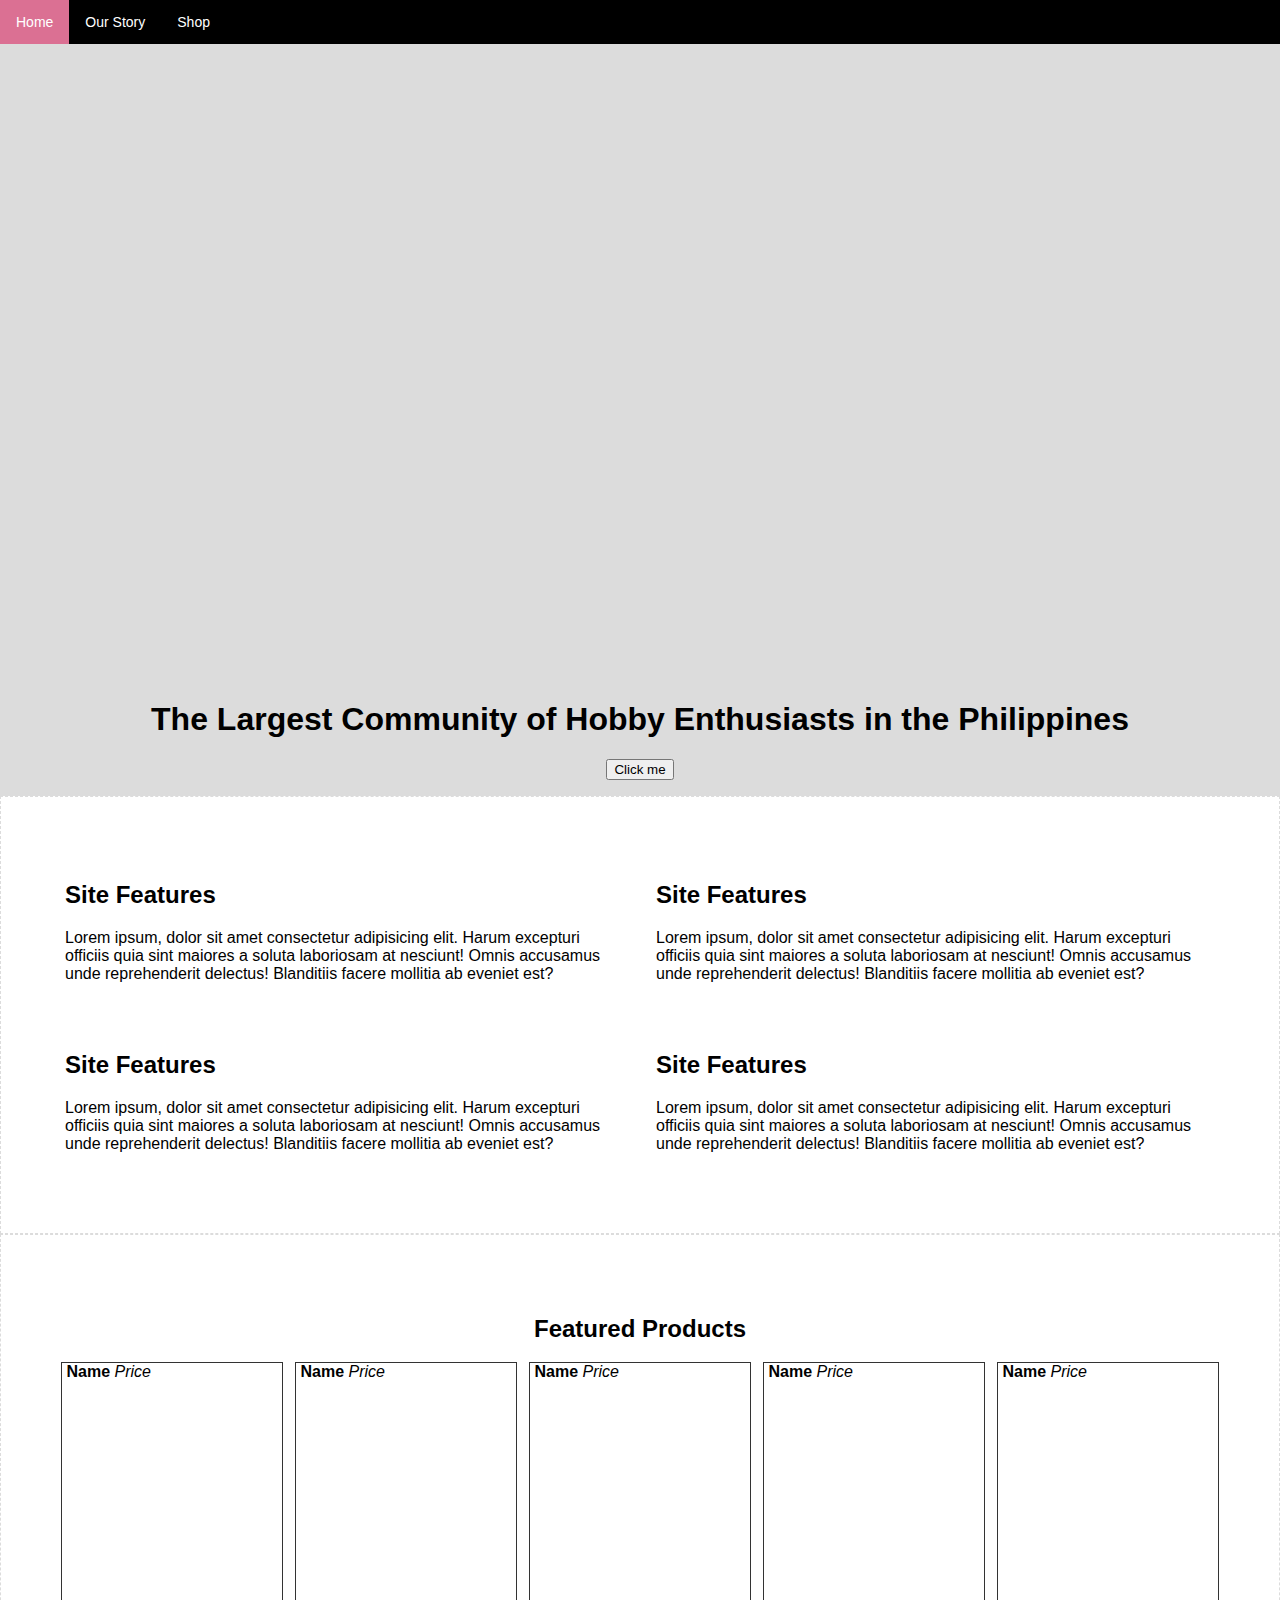
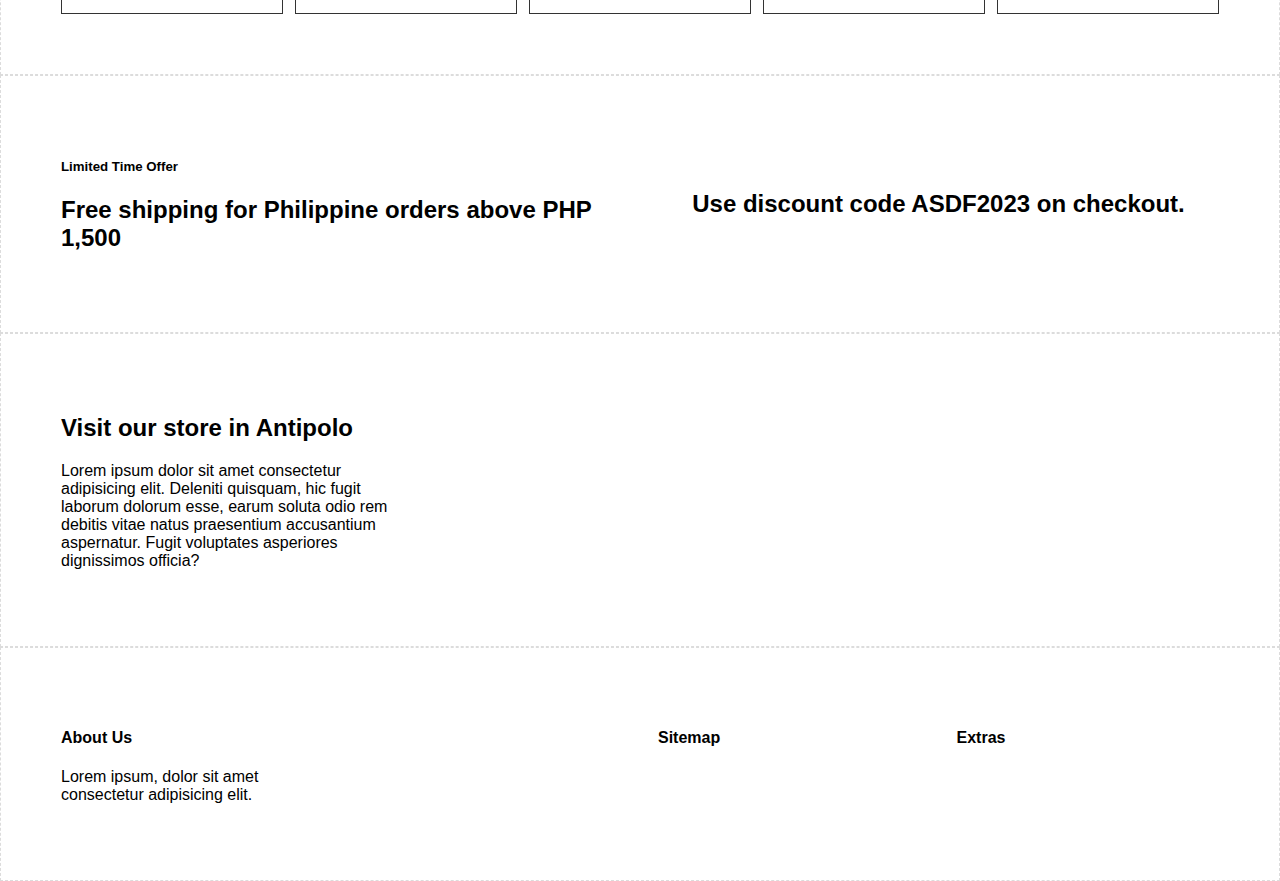
==== src/index.html @ 2ebb03a2 "First push! 🙌" ====
<!DOCTYPE html>
<html lang="en">
<head>
    <meta charset="UTF-8">
    <meta http-equiv="X-UA-Compatible" content="IE=edge">
    <meta name="viewport" content="width=device-width, initial-scale=1.0">
    <link rel="stylesheet" href="style.css">
    <title>Hobby Helper</title>
</head>
<body>
    
<!-- Navigation -->
<div class="topnav">
    <a href="#home" class="active">Home</a>
    <a href="#about">Our Story</a>
    <a href="shop">Shop</a>
</div>

<!-- Hero -->
<section id="hero">

    <div class="hero">
        <h1>The Largest Community of Hobby Enthusiasts in the Philippines</h1>
        <a href="#"><button>Click me</button></a>
    </div>

</section>

<!-- Site Features -->
<section id="features">

    <div>
        <h2>Site Features</h1>
        <p>Lorem ipsum, dolor sit amet consectetur adipisicing elit. Harum excepturi officiis quia sint maiores a soluta laboriosam at nesciunt! Omnis accusamus unde reprehenderit delectus! Blanditiis facere mollitia ab eveniet est?</p>
    </div>
    <div>
        <h2>Site Features</h1>
        <p>Lorem ipsum, dolor sit amet consectetur adipisicing elit. Harum excepturi officiis quia sint maiores a soluta laboriosam at nesciunt! Omnis accusamus unde reprehenderit delectus! Blanditiis facere mollitia ab eveniet est?</p>
    </div>
    <div>
        <h2>Site Features</h1>
        <p>Lorem ipsum, dolor sit amet consectetur adipisicing elit. Harum excepturi officiis quia sint maiores a soluta laboriosam at nesciunt! Omnis accusamus unde reprehenderit delectus! Blanditiis facere mollitia ab eveniet est?</p>
    </div>
    <div>
        <h2>Site Features</h1>
        <p>Lorem ipsum, dolor sit amet consectetur adipisicing elit. Harum excepturi officiis quia sint maiores a soluta laboriosam at nesciunt! Omnis accusamus unde reprehenderit delectus! Blanditiis facere mollitia ab eveniet est?</p>
    </div>
</section>

<!-- Featured Products -->
<section id="featured">
    
    <h2 style="text-align: center;">Featured Products</h2>
    <div class="featured-products">

        <div class="product">
            <img class="product" src="">
            <b>Name</b>
            <i>Price</i>
        </div>

        <div class="product">
            <img class="product" src="">
            <b>Name</b>
            <i>Price</i>
        </div>

        <div class="product">
            <img class="product" src="">
            <b>Name</b>
            <i>Price</i>
        </div>

        <div class="product">
            <img class="product" src="">
            <b>Name</b>
            <i>Price</i>
        </div>

        <div class="product">
            <img class="product" src="">
            <b>Name</b>
            <i>Price</i>
        </div>

    </div>

</section>

<!-- Limited Time Offer -->
<section id="ltd-offer">
    <div>
        <h5>Limited Time Offer</h5>
        <h2>Free shipping for Philippine orders above PHP 1,500</h2>
    </div>
    <div>
        <h2>Use discount code ASDF2023 on checkout.</h2>
    </div>


</section>

<!-- STORE -->
<section id="store">
    <div>
        <h2>Visit our store in Antipolo</h2>
        <p>Lorem ipsum dolor sit amet consectetur adipisicing elit. Deleniti quisquam, hic fugit laborum dolorum esse, earum soluta odio rem debitis vitae natus praesentium accusantium aspernatur. Fugit voluptates asperiores dignissimos officia?</p>
    </div>
    <img src="../img/store-photo.jpg" alt="" width="auto">
    
</section>

<!-- FOOTER -->
<section id="footer">
    <div class="footer">
    <div class="footer-col">
        <h4>About Us</h4>
        <p>Lorem ipsum, dolor sit amet consectetur adipisicing elit.</p>
    </div>
    <div></div>
    <div class="footer-col">
        <h4>Sitemap</h4>
    </div>
    <div class="footer-col">
        <h4>Extras</h4>
    </div>
    </div>
</section>

</body>
</html>
---- src/style.css ----
/* FONTS */

/* ROOT COLORS */
:root {

}

/* ROOT DEFAULTS */
html {
    scroll-behavior: smooth;
}

body {
    font-family: sans-serif;
    padding: 0;
    margin: 0;
}

/* NAVIGATION */
.topnav {
    background-color: black;
    overflow: hidden;
    margin: 0px;
    padding: 0px;
}

.topnav a {
    float: left;
    color: white;
    text-align: center;
    padding: 14px 16px;
    text-decoration: none;
    font-size: 14px;
}

.topnav a:hover {
    background-color: #333;
    color: black;
}

.topnav a.active {
    background-color: palevioletred;
    color: white;
}

/* HOME > HERO SECTION */
section#hero {
    height: 80vh;
    width: 100%;
    margin: 0;
    padding: 16px 0px;
    text-align: center;
    background-color: gainsboro;
    display: grid;
    align-items: flex-end;
}

section#features,
section#featured,
section#ltd-offer,
section#store,
section#footer {
    margin: 0;
    padding: 60px;
    border: 1px dashed gainsboro;
}

/* HOME > FEATURES SECTION */
/* NEEDS MEDIA BREAKPOINTS */
section#features {
    display: grid;
    grid-template-columns: 1fr 1fr;
    grid-auto-flow: row;
    place-items: center stretch;
    justify-content: space-between;
    gap: 24px 24px;
}

section#features > div {
    margin: 4px 4px;
}

/* HOME > FEATURED PRODUCTS */
.featured-products {
    display: grid;
    grid-template-columns: 1fr 1fr 1fr 1fr 1fr;
    grid-auto-columns: max-content;
    grid-auto-rows: 1fr;
    gap: 12px 12px;
    grid-auto-flow: row;
    justify-content: space-evenly;
    align-content: space-evenly;
  }

.featured-products > div.product {
    min-width: 60px;
    height: 250px;
    border: 1px solid #333;
}

/* HOME > LIMITED TIME OFFER */
#ltd-offer {
    display: grid;
    grid-template-columns: 1fr 1fr;
    gap: 36px 36px;
    grid-auto-columns: max-content;
    grid-auto-rows: max-content;
    justify-items: center;
    align-items: center;
}

/* HOME > STORE */
#store {
    display: grid;
    grid-template-columns: 1fr 2.5fr;
    align-items: center;
}

#store > img {
    width: 100%;
    padding: 0;
    margin: 0;
}

/* GLOBAL > FOOTER */
div.footer {
    display: grid;
    grid-template-columns: 1fr 1fr 1fr 1fr;
    gap: 36px 36px;
    justify-content: flex-start;
    align-content: flex-start;
}
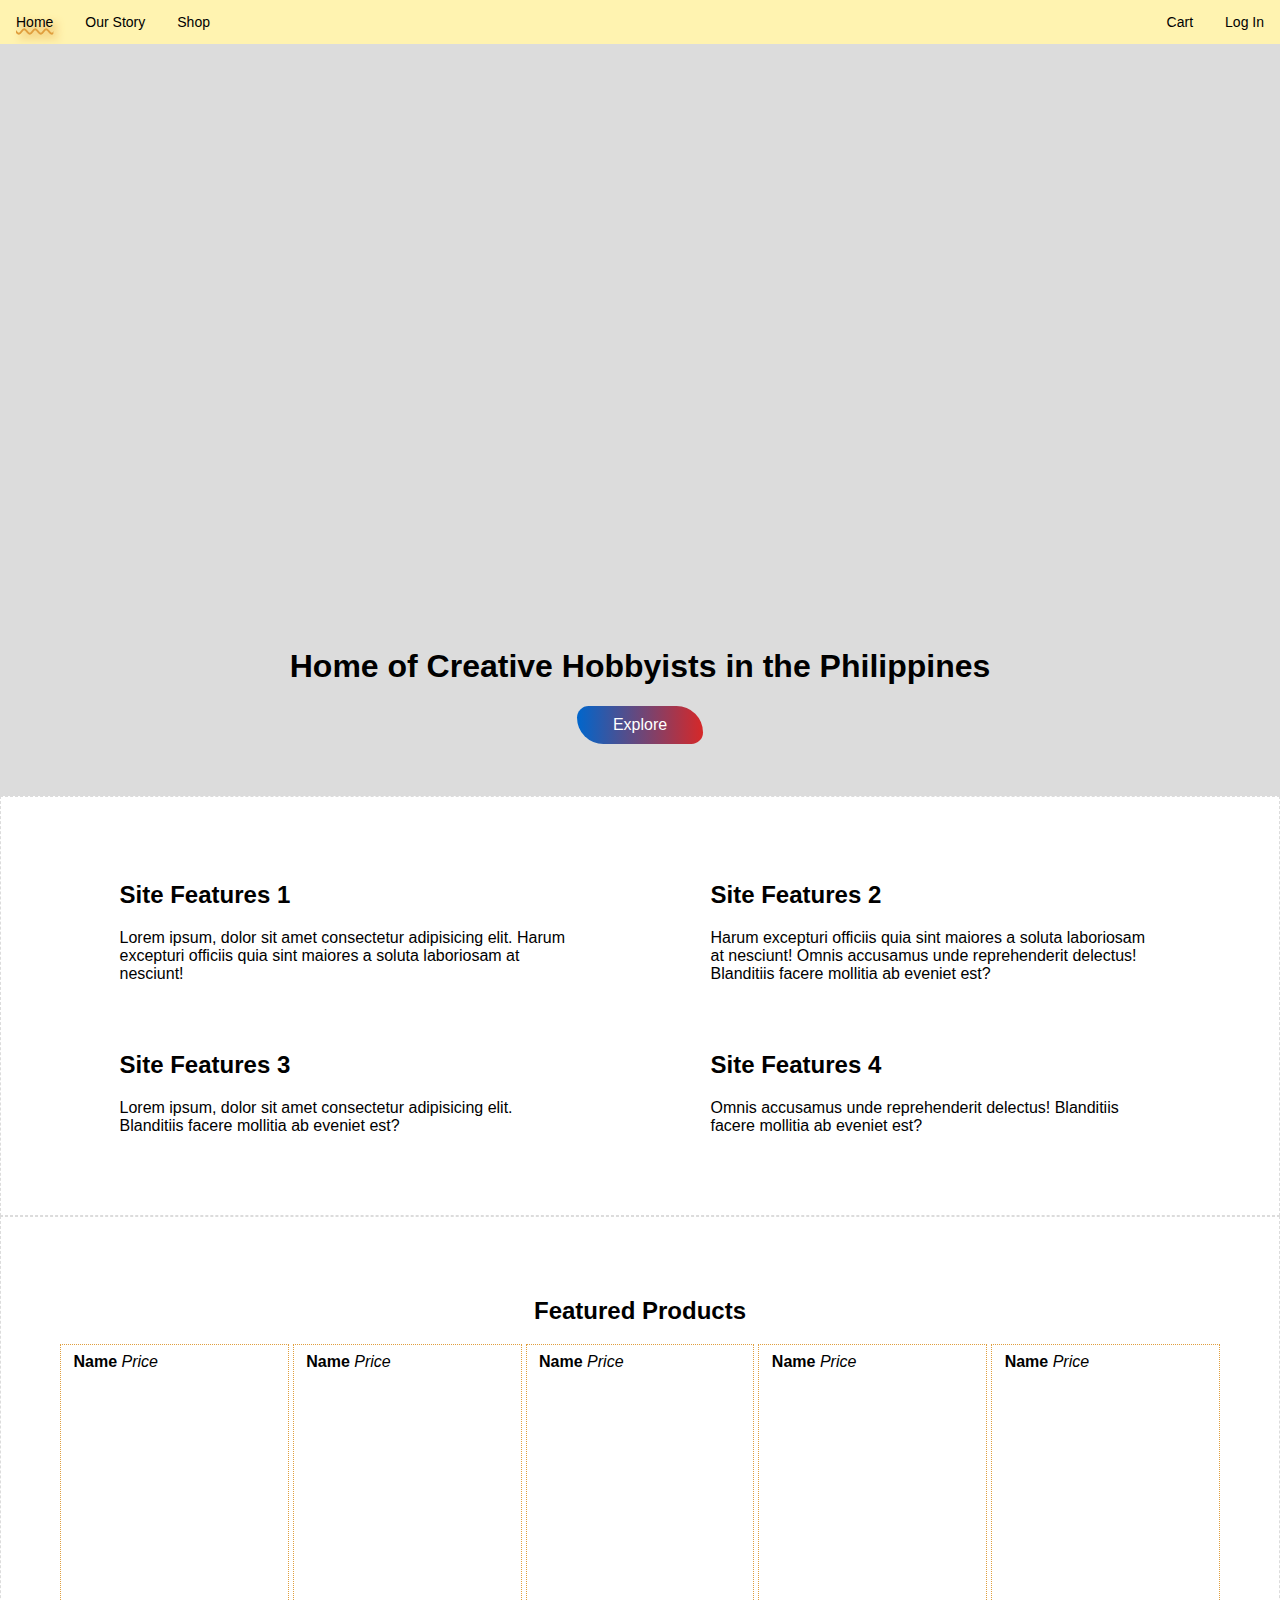
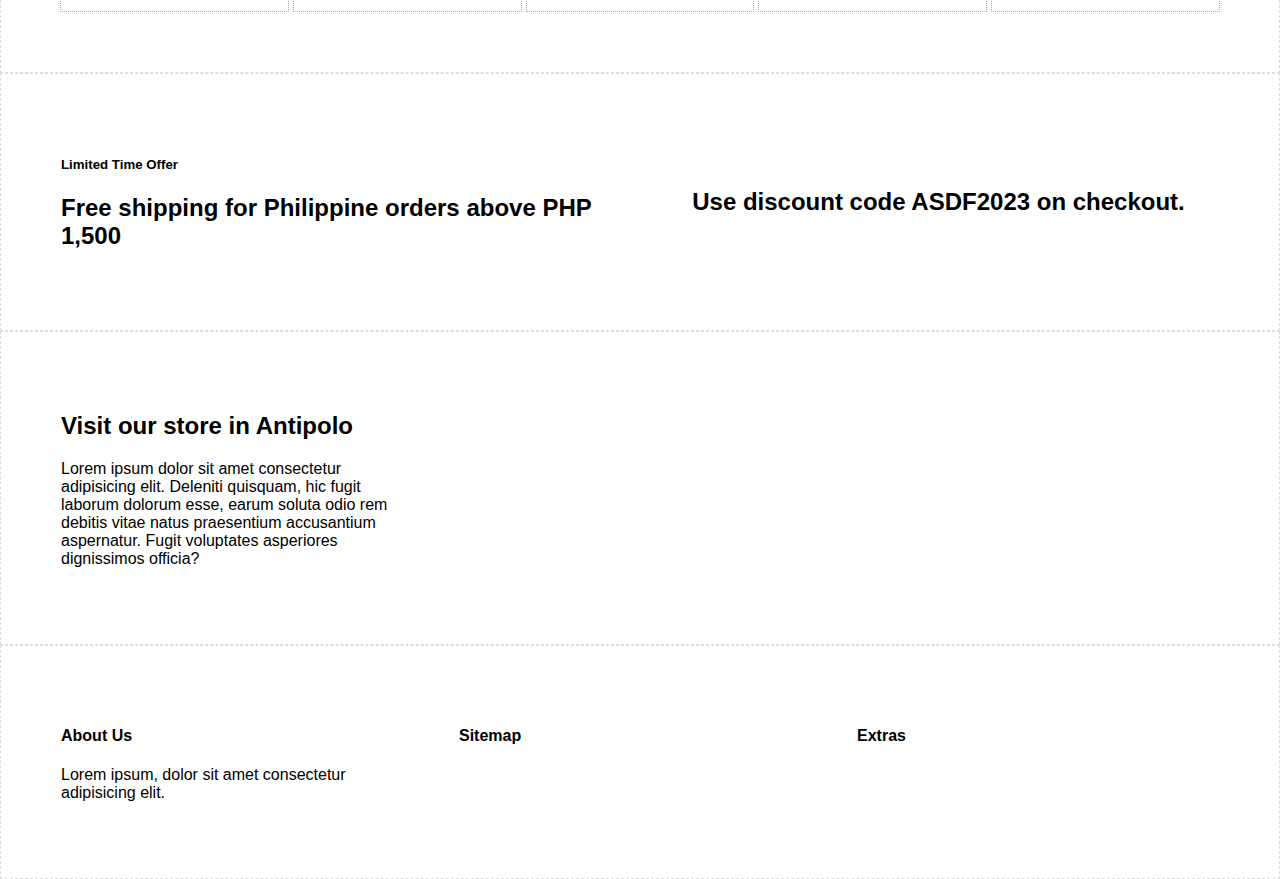
==== commit 45c05fca: "Initial pages structure" ====
--- a/src/index.html
+++ b/src/index.html
@@ -11,44 +11,50 @@
     
 <!-- Navigation -->
 <div class="topnav">
-    <a href="#home" class="active">Home</a>
-    <a href="#about">Our Story</a>
-    <a href="shop">Shop</a>
+    <div class="left">
+        <a href="index.html" class="active">Home</a>
+        <a href="about.html">Our Story</a>
+        <a href="shop.html">Shop</a>
+    </div>
+    <div class="right">
+        <a href="">Log In</a>
+        <a href="">Cart</a>
+    </div>
 </div>
 
 <!-- Hero -->
 <section id="hero">
 
     <div class="hero">
-        <h1>The Largest Community of Hobby Enthusiasts in the Philippines</h1>
-        <a href="#"><button>Click me</button></a>
+        <h1>Home of Creative Hobbyists in the Philippines</h1>
+        <a href="#features"><button class="btn-1">Explore</button></a>
     </div>
 
 </section>
 
 <!-- Site Features -->
-<section id="features">
+<section id="features" class="section">
 
-    <div>
-        <h2>Site Features</h1>
-        <p>Lorem ipsum, dolor sit amet consectetur adipisicing elit. Harum excepturi officiis quia sint maiores a soluta laboriosam at nesciunt! Omnis accusamus unde reprehenderit delectus! Blanditiis facere mollitia ab eveniet est?</p>
+    <div class="site-desc">
+        <h2>Site Features 1</h1>
+        <p>Lorem ipsum, dolor sit amet consectetur adipisicing elit. Harum excepturi officiis quia sint maiores a soluta laboriosam at nesciunt! </p>
     </div>
-    <div>
-        <h2>Site Features</h1>
-        <p>Lorem ipsum, dolor sit amet consectetur adipisicing elit. Harum excepturi officiis quia sint maiores a soluta laboriosam at nesciunt! Omnis accusamus unde reprehenderit delectus! Blanditiis facere mollitia ab eveniet est?</p>
+    <div class="site-desc">
+        <h2>Site Features 2</h1>
+        <p>Harum excepturi officiis quia sint maiores a soluta laboriosam at nesciunt! Omnis accusamus unde reprehenderit delectus! Blanditiis facere mollitia ab eveniet est?</p>
     </div>
-    <div>
-        <h2>Site Features</h1>
-        <p>Lorem ipsum, dolor sit amet consectetur adipisicing elit. Harum excepturi officiis quia sint maiores a soluta laboriosam at nesciunt! Omnis accusamus unde reprehenderit delectus! Blanditiis facere mollitia ab eveniet est?</p>
+    <div class="site-desc">
+        <h2>Site Features 3</h1>
+        <p>Lorem ipsum, dolor sit amet consectetur adipisicing elit. Blanditiis facere mollitia ab eveniet est?</p>
     </div>
-    <div>
-        <h2>Site Features</h1>
-        <p>Lorem ipsum, dolor sit amet consectetur adipisicing elit. Harum excepturi officiis quia sint maiores a soluta laboriosam at nesciunt! Omnis accusamus unde reprehenderit delectus! Blanditiis facere mollitia ab eveniet est?</p>
-    </div>
+    <div class="site-desc">
+        <h2>Site Features 4</h1>
+        <p>Omnis accusamus unde reprehenderit delectus! Blanditiis facere mollitia ab eveniet est?</p>
+    </div class="site-desc">
 </section>
 
 <!-- Featured Products -->
-<section id="featured">
+<section id="featured" class="section">
     
     <h2 style="text-align: center;">Featured Products</h2>
     <div class="featured-products">
@@ -88,7 +94,7 @@
 </section>
 
 <!-- Limited Time Offer -->
-<section id="ltd-offer">
+<section id="ltd-offer" class="section">
     <div>
         <h5>Limited Time Offer</h5>
         <h2>Free shipping for Philippine orders above PHP 1,500</h2>
@@ -101,7 +107,7 @@
 </section>
 
 <!-- STORE -->
-<section id="store">
+<section id="store" class="section">
     <div>
         <h2>Visit our store in Antipolo</h2>
         <p>Lorem ipsum dolor sit amet consectetur adipisicing elit. Deleniti quisquam, hic fugit laborum dolorum esse, earum soluta odio rem debitis vitae natus praesentium accusantium aspernatur. Fugit voluptates asperiores dignissimos officia?</p>
@@ -111,17 +117,16 @@
 </section>
 
 <!-- FOOTER -->
-<section id="footer">
+<section id="footer" class="section">
     <div class="footer">
-    <div class="footer-col">
+    <div class="footer-col" style="flex-grow: 0;">
         <h4>About Us</h4>
         <p>Lorem ipsum, dolor sit amet consectetur adipisicing elit.</p>
     </div>
-    <div></div>
-    <div class="footer-col">
+    <div class="footer-col" style="flex-grow: 1;">
         <h4>Sitemap</h4>
     </div>
-    <div class="footer-col">
+    <div class="footer-col" style="flex-grow: 1;">
         <h4>Extras</h4>
     </div>
     </div>
--- a/src/style.css
+++ b/src/style.css
@@ -2,7 +2,11 @@
 
 /* ROOT COLORS */
 :root {
-
+    --space-blue: #335c67ff;
+    --champagne-yellow: #fff3b0ff;
+    --indian-yellow: #e09f3eff;
+    --auburn-red: #9e2a2bff;
+    --rosewood-red: #540b0eff;
 }
 
 /* ROOT DEFAULTS */
@@ -16,31 +20,59 @@
     margin: 0;
 }
 
+/* GLOBAL > BUTTONS */
+.btn-1{ 
+    font-family: inherit; 
+    font-weight: 0; 
+    font-size: 16px; 
+    color: #ffffff; 
+    background: linear-gradient(90deg, #0066CC 0%, #d62828 100%); 
+    padding: 10px 36px; 
+    border: none; 
+    box-shadow: rgb(0, 0, 0) 0px 0px 0px 0px;
+    border-radius: 22px 50px;
+    transition : 327ms;
+    transform: translateY(0);
+    }
+    
+.btn-1:hover{ 
+    transition : 327ms;
+    padding: 10px 60px;
+    transform : translateY(-0px);
+    background: linear-gradient(90deg, #0066CC 0%, #d62828 100%);
+    color: #ffffff;
+    border: none;
+    }
+   
+    
+
 /* NAVIGATION */
 .topnav {
-    background-color: black;
+    background-color: var(--champagne-yellow);
     overflow: hidden;
     margin: 0px;
     padding: 0px;
 }
 
 .topnav a {
-    float: left;
-    color: white;
+    color: black;
     text-align: center;
     padding: 14px 16px;
     text-decoration: none;
     font-size: 14px;
 }
 
+.topnav .left a { float: left; }
+.topnav .right a { float: right; }
+
 .topnav a:hover {
-    background-color: #333;
+    text-shadow: 4px 4px 8px var(--indian-yellow);
     color: black;
 }
 
 .topnav a.active {
-    background-color: palevioletred;
-    color: white;
+    background-color: inherit;
+    text-decoration: underline wavy var(--indian-yellow) 1.5px;
 }
 
 /* HOME > HERO SECTION */
@@ -55,14 +87,16 @@
     align-items: flex-end;
 }
 
-section#features,
-section#featured,
-section#ltd-offer,
-section#store,
-section#footer {
+div.hero {
+    padding: 36px;
+}
+
+/* ALL SECTIONS EXCEPT HERO */
+
+section.section {
     margin: 0;
     padding: 60px;
-    border: 1px dashed gainsboro;
+    border: 1px dashed gainsboro;             /* REMOVE THIS LATER */
 }
 
 /* HOME > FEATURES SECTION */
@@ -71,13 +105,14 @@
     display: grid;
     grid-template-columns: 1fr 1fr;
     grid-auto-flow: row;
-    place-items: center stretch;
+    place-items: center center;
     justify-content: space-between;
     gap: 24px 24px;
 }
 
-section#features > div {
-    margin: 4px 4px;
+section#features > div.site-desc {
+    margin: 4px auto;
+    max-width: 450px;
 }
 
 /* HOME > FEATURED PRODUCTS */
@@ -86,16 +121,17 @@
     grid-template-columns: 1fr 1fr 1fr 1fr 1fr;
     grid-auto-columns: max-content;
     grid-auto-rows: 1fr;
-    gap: 12px 12px;
+    gap: 12px 6px;
     grid-auto-flow: row;
-    justify-content: space-evenly;
-    align-content: space-evenly;
+    place-items: center center;
+    place-content: space-evenly;
   }
 
 .featured-products > div.product {
-    min-width: 60px;
+    width: calc(100% - 16px);
     height: 250px;
-    border: 1px solid #333;
+    border: 1px dotted var(--indian-yellow);
+    padding: 8px;
 }
 
 /* HOME > LIMITED TIME OFFER */
@@ -114,19 +150,64 @@
     display: grid;
     grid-template-columns: 1fr 2.5fr;
     align-items: center;
+    gap: 12px 12px;
 }
 
 #store > img {
     width: 100%;
     padding: 0;
     margin: 0;
+    flex: 2 0 100%;
 }
 
 /* GLOBAL > FOOTER */
 div.footer {
     display: grid;
-    grid-template-columns: 1fr 1fr 1fr 1fr;
+    grid-template-columns: 1fr 1fr 1fr;
     gap: 36px 36px;
     justify-content: flex-start;
     align-content: flex-start;
-}+}
+
+/* ===================================
+    FOR MOBILE
+=================================== */
+
+@media only screen and (max-width: 768px) {
+    section#features {
+        display: flex;
+        flex-direction: column;
+    }
+
+    div.featured-products {
+        display: flex;
+        flex-direction: row;
+        flex-wrap: wrap;
+        gap: 12px 6px;
+    }
+
+    div.featured-products > div.product {
+        flex: 1 0 100px;
+        max-height: 20vh;
+    }
+
+    section#store {
+        display: flex;
+        flex-direction: column-reverse;
+    }
+
+    div.footer {
+        display: flex;
+        flex-direction: row;
+        flex-wrap: nowrap;
+        gap: 12px 12px;
+        place-content: center;
+    }
+      
+}
+
+/* ===================================
+    END OF MOBILE DIMENSIONS
+=================================== */
+
+
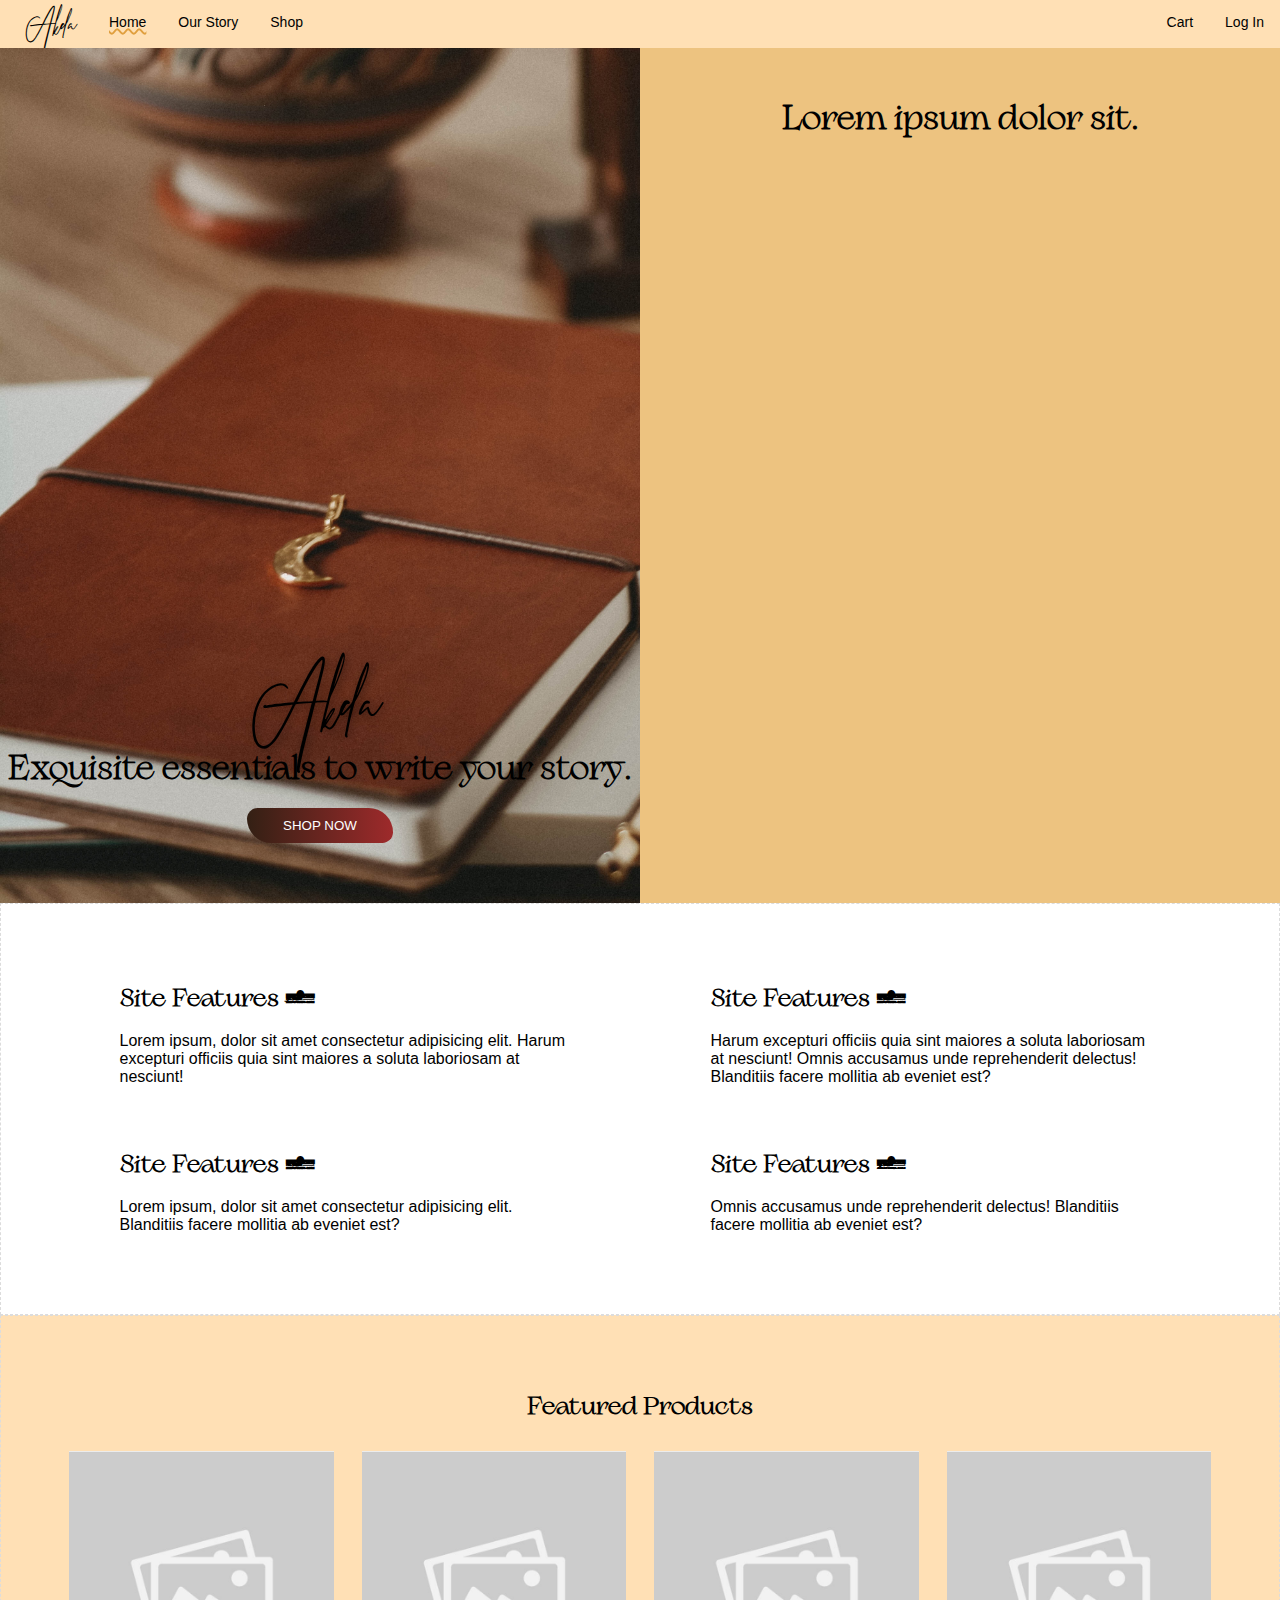
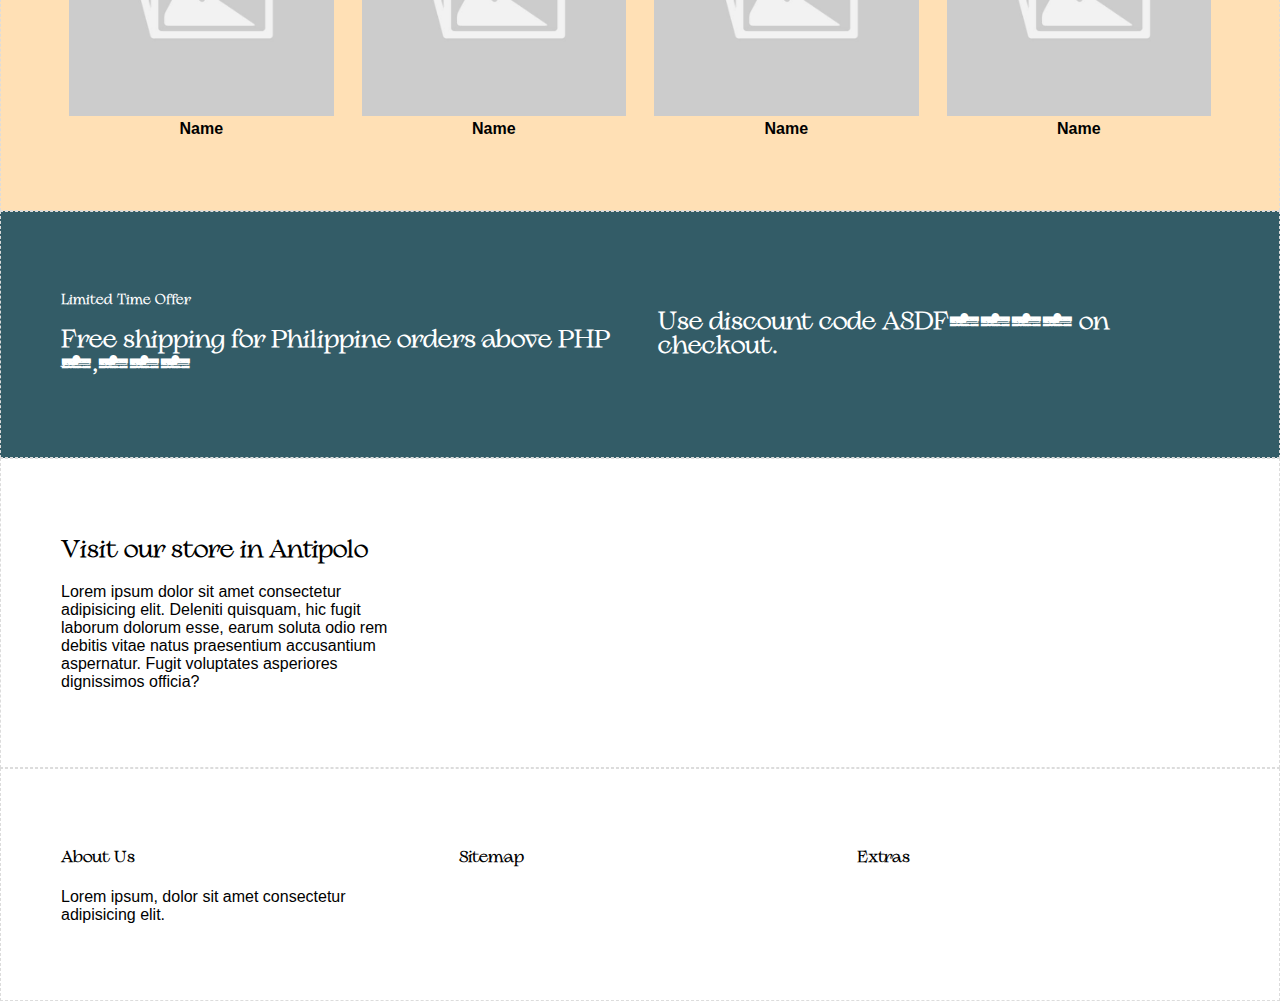
==== commit 40d940ec: "Addt'l styling + added imgs & prdcts" ====
--- a/src/index.html
+++ b/src/index.html
@@ -12,6 +12,7 @@
 <!-- Navigation -->
 <div class="topnav">
     <div class="left">
+        <a href="index.html" id="logo">Akda</a>
         <a href="index.html" class="active">Home</a>
         <a href="about.html">Our Story</a>
         <a href="shop.html">Shop</a>
@@ -23,11 +24,16 @@
 </div>
 
 <!-- Hero -->
-<section id="hero">
-
+<section id="hero" class="main-hero">
     <div class="hero">
-        <h1>Home of Creative Hobbyists in the Philippines</h1>
-        <a href="#features"><button class="btn-1">Explore</button></a>
+        <div class="hero-left">
+            <h1 class="pfont textshadow-black" style="font-size:90px; padding:0px; margin: -50px; font-weight: 100;">Akda</h1>
+            <h1>Exquisite essentials to write your story.</h1>
+            <a href="#featured"><button class="btn-1">Shop Now</button></a>
+        </div>
+        <div class="hero-right">
+            <h1>Lorem ipsum dolor sit.</h1>
+        </div>
     </div>
 
 </section>
@@ -60,34 +66,25 @@
     <div class="featured-products">
 
         <div class="product">
-            <img class="product" src="">
+            <img class="product" src="../img/placeholder-612.jpg">
             <b>Name</b>
-            <i>Price</i>
         </div>
 
         <div class="product">
-            <img class="product" src="">
+            <img class="product" src="../img/placeholder-612.jpg">
             <b>Name</b>
-            <i>Price</i>
         </div>
 
         <div class="product">
-            <img class="product" src="">
+            <img class="product" src="../img/placeholder-612.jpg">
             <b>Name</b>
-            <i>Price</i>
         </div>
 
         <div class="product">
-            <img class="product" src="">
+            <img class="product" src="../img/placeholder-612.jpg">
             <b>Name</b>
-            <i>Price</i>
         </div>
 
-        <div class="product">
-            <img class="product" src="">
-            <b>Name</b>
-            <i>Price</i>
-        </div>
 
     </div>
 
@@ -119,16 +116,16 @@
 <!-- FOOTER -->
 <section id="footer" class="section">
     <div class="footer">
-    <div class="footer-col" style="flex-grow: 0;">
-        <h4>About Us</h4>
-        <p>Lorem ipsum, dolor sit amet consectetur adipisicing elit.</p>
-    </div>
-    <div class="footer-col" style="flex-grow: 1;">
-        <h4>Sitemap</h4>
-    </div>
-    <div class="footer-col" style="flex-grow: 1;">
-        <h4>Extras</h4>
-    </div>
+        <div class="footer-col" style="flex-grow: 0;">
+            <h4>About Us</h4>
+            <p>Lorem ipsum, dolor sit amet consectetur adipisicing elit.</p>
+        </div>
+        <div class="footer-col" style="flex-grow: 1;">
+            <h4>Sitemap</h4>
+        </div>
+        <div class="footer-col" style="flex-grow: 1;">
+            <h4>Extras</h4>
+        </div>
     </div>
 </section>
 
--- a/src/style.css
+++ b/src/style.css
@@ -1,15 +1,30 @@
-/* FONTS */
-
-/* ROOT COLORS */
+/* CUSTOM SETTINGS */
+@font-face {
+    font-family: 'Prestige';
+    src: url(../fonts/Prestige\ Signature\ Script.ttf);
+  }
+
+@font-face {
+    font-family: 'Erotique';
+    src: url(../fonts/ErotiqueTrial-Medium.ttf);
+}
+
 :root {
+    --oxford-blue: #0d253dff;
     --space-blue: #335c67ff;
-    --champagne-yellow: #fff3b0ff;
+    --honeydew: #cfe6dbff;
+    --champagne-yellow: #ffe0b5ff;
+    --gold-yellow: #edc380ff;
     --indian-yellow: #e09f3eff;
+    --seal-brown: #6b2c0cff;
     --auburn-red: #9e2a2bff;
     --rosewood-red: #540b0eff;
-}
-
-/* ROOT DEFAULTS */
+    --bistre-brown: #332014ff;
+    --primary-font: 'Prestige';
+    --secondary-font: 'Erotique';
+}
+
+/* GLOBAL > DEFAULTS */
 html {
     scroll-behavior: smooth;
 }
@@ -20,13 +35,21 @@
     margin: 0;
 }
 
+h1, h2, h3, h4, h5, h6 {
+    font-family: var(--secondary-font);
+}
+
+.textshadow-black {    text-shadow: 2px 2px 8px #00000070; } 
+.textshadow-white {    text-shadow: 2px 2px 8px #ffffff70; }
+
+.pfont {    font-family: var(--primary-font); }
+.sfont {    font-family: var(--secondary-font); }
+
 /* GLOBAL > BUTTONS */
-.btn-1{ 
-    font-family: inherit; 
-    font-weight: 0; 
-    font-size: 16px; 
+.btn-1 {  
+    text-transform:uppercase;
     color: #ffffff; 
-    background: linear-gradient(90deg, #0066CC 0%, #d62828 100%); 
+    background: linear-gradient(90deg, var(--bistre-brown) 0%, var(--auburn-red) 100%); 
     padding: 10px 36px; 
     border: none; 
     box-shadow: rgb(0, 0, 0) 0px 0px 0px 0px;
@@ -35,11 +58,11 @@
     transform: translateY(0);
     }
     
-.btn-1:hover{ 
-    transition : 327ms;
+.btn-1:hover { 
+    transition : 600ms;
     padding: 10px 60px;
     transform : translateY(-0px);
-    background: linear-gradient(90deg, #0066CC 0%, #d62828 100%);
+    background: linear-gradient(90deg, var(--bistre-brown) 0%, var(--auburn-red) 100%);
     color: #ffffff;
     border: none;
     }
@@ -52,6 +75,7 @@
     overflow: hidden;
     margin: 0px;
     padding: 0px;
+    height: 48px;
 }
 
 .topnav a {
@@ -65,9 +89,22 @@
 .topnav .left a { float: left; }
 .topnav .right a { float: right; }
 
+.topnav a#logo {
+    font-family: 'Prestige';
+    font-size: 36px; 
+    padding: 0px 16px 0px 28px; 
+    text-align: center; 
+    margin: auto;
+}
+
+.topnav a#logo:hover {
+    text-shadow: none !important;
+}
+
 .topnav a:hover {
     text-shadow: 4px 4px 8px var(--indian-yellow);
     color: black;
+    transition: 450ms;
 }
 
 .topnav a.active {
@@ -75,20 +112,59 @@
     text-decoration: underline wavy var(--indian-yellow) 1.5px;
 }
 
+
 /* HOME > HERO SECTION */
 section#hero {
-    height: 80vh;
+    height: calc(100vh - 45px);
     width: 100%;
     margin: 0;
-    padding: 16px 0px;
-    text-align: center;
+    padding: 0;
+    text-align: center;
+    /* display: grid;
+    align-items: center; */
+}
+
+section.main-hero {
+    background-color: #000000;
+}
+
+section.shop-hero {
     background-color: gainsboro;
-    display: grid;
-    align-items: flex-end;
 }
 
 div.hero {
-    padding: 36px;
+    display: flex;
+    flex-direction: row;
+    place-content: center;
+    height: 100%;
+}
+
+div.hero-left {
+    background-image: url(../img/prophsee-brown-journal.jpg);
+    background-attachment: fixed;
+    background-position: 50% 80%;
+    background-repeat: no-repeat;
+    background-size: cover;
+    /* opacity: 0.7; */
+    display: flex;
+    flex-direction: column;
+    place-content: flex-end;
+    height: calc(100% - calc(60px * 2));
+    padding: 60px 0px;
+    float: left;
+    width: 50%;
+
+}
+
+div.hero-right {
+    background-color: var(--gold-yellow);
+    display: flex;
+    flex-direction: column;
+    place-content: flex-start;
+    height: calc(100% - calc(36px * 2));
+    padding: 36px 0px;
+    float: right;
+    width: 50%;
 }
 
 /* ALL SECTIONS EXCEPT HERO */
@@ -116,12 +192,16 @@
 }
 
 /* HOME > FEATURED PRODUCTS */
+section#featured {
+    background-color: var(--champagne-yellow);
+}
+
 .featured-products {
     display: grid;
-    grid-template-columns: 1fr 1fr 1fr 1fr 1fr;
-    grid-auto-columns: max-content;
-    grid-auto-rows: 1fr;
-    gap: 12px 6px;
+    grid-template-columns: 1fr 1fr 1fr 1fr;
+    grid-auto-columns: 1fr;
+    grid-auto-rows: max-content;
+    gap: 12px;
     grid-auto-flow: row;
     place-items: center center;
     place-content: space-evenly;
@@ -129,13 +209,22 @@
 
 .featured-products > div.product {
     width: calc(100% - 16px);
-    height: 250px;
-    border: 1px dotted var(--indian-yellow);
-    padding: 8px;
+    /* min-height: 200px; */
+    /* border: 1px solid orange; */
+    padding: 12px;
+    overflow-y: visible;
+    text-align: center;
+    align-content: center;
+}
+
+.featured-products > div.product > img.product {
+    width: 100%;
 }
 
 /* HOME > LIMITED TIME OFFER */
 #ltd-offer {
+    background-color: var(--space-blue);
+    color: white;
     display: grid;
     grid-template-columns: 1fr 1fr;
     gap: 36px 36px;
@@ -160,10 +249,80 @@
     flex: 2 0 100%;
 }
 
+/* SHOP > PRODUCTS */
+#shop-products {
+    display: grid;
+    grid-template-columns: 1fr 1fr 1fr 1fr;
+    grid-template-rows: auto;
+    grid-auto-columns: max-content;
+    grid-auto-rows: max-content;
+    gap: 36px 24px;
+    grid-auto-flow: row dense;
+    justify-content: space-evenly;
+    align-content: space-evenly;
+    justify-items: stretch;
+    align-items: stretch;
+}
+
+#shop-products > div.product-card {
+    background-color: white;
+    padding: 12px;
+    text-align: center;
+    margin: auto;
+}
+
+#shop-products > div.product-card:hover {
+    box-shadow: 8px 8px 16px #e09f3e33;
+    transition: 450ms;
+}
+
+.product-name {
+    padding-bottom: 0;
+    margin-bottom: 0;
+}
+
+.price {
+    color: grey;
+}
+
+.description {
+    font-size: 12px;
+}
+
+div.product-card button {
+    border: none;
+    outline: 0;
+    padding: 12px 36px;
+    margin-bottom: 0;
+    color: white;
+    background-color: black;
+    text-align: center;
+    cursor: pointer;
+    font-size: 18px;
+    border-radius: 22px 50px;
+}
+
+div.product-card button:hover {
+    opacity: 0.7;
+    transition: 450ms;
+}
+
+#shop-products > div.product-card > img.product {
+    width: 100%;
+    object-fit: cover;
+}
+
+#shop-products > div.product-card > img.product:hover {
+    transform: scale(1.1);
+    transition: 350ms;
+}
+
+
 /* GLOBAL > FOOTER */
 div.footer {
     display: grid;
     grid-template-columns: 1fr 1fr 1fr;
+    grid-auto-flow: row;
     gap: 36px 36px;
     justify-content: flex-start;
     align-content: flex-start;
@@ -188,12 +347,19 @@
 
     div.featured-products > div.product {
         flex: 1 0 100px;
-        max-height: 20vh;
     }
 
     section#store {
         display: flex;
         flex-direction: column-reverse;
+    }
+
+    section#shop-products {
+        grid-template-columns: 1fr 1fr;
+    }
+
+    div.product-card button {
+        font-size: 14px;
     }
 
     div.footer {
@@ -205,6 +371,17 @@
     }
       
 }
+@media only screen and (max-width: 550px) {
+    #shop-products {
+        display: flex;
+        flex-direction: column;
+    }
+
+    #shop-products > div.product-card {
+        padding: 12px;
+    }
+
+}
 
 /* ===================================
     END OF MOBILE DIMENSIONS
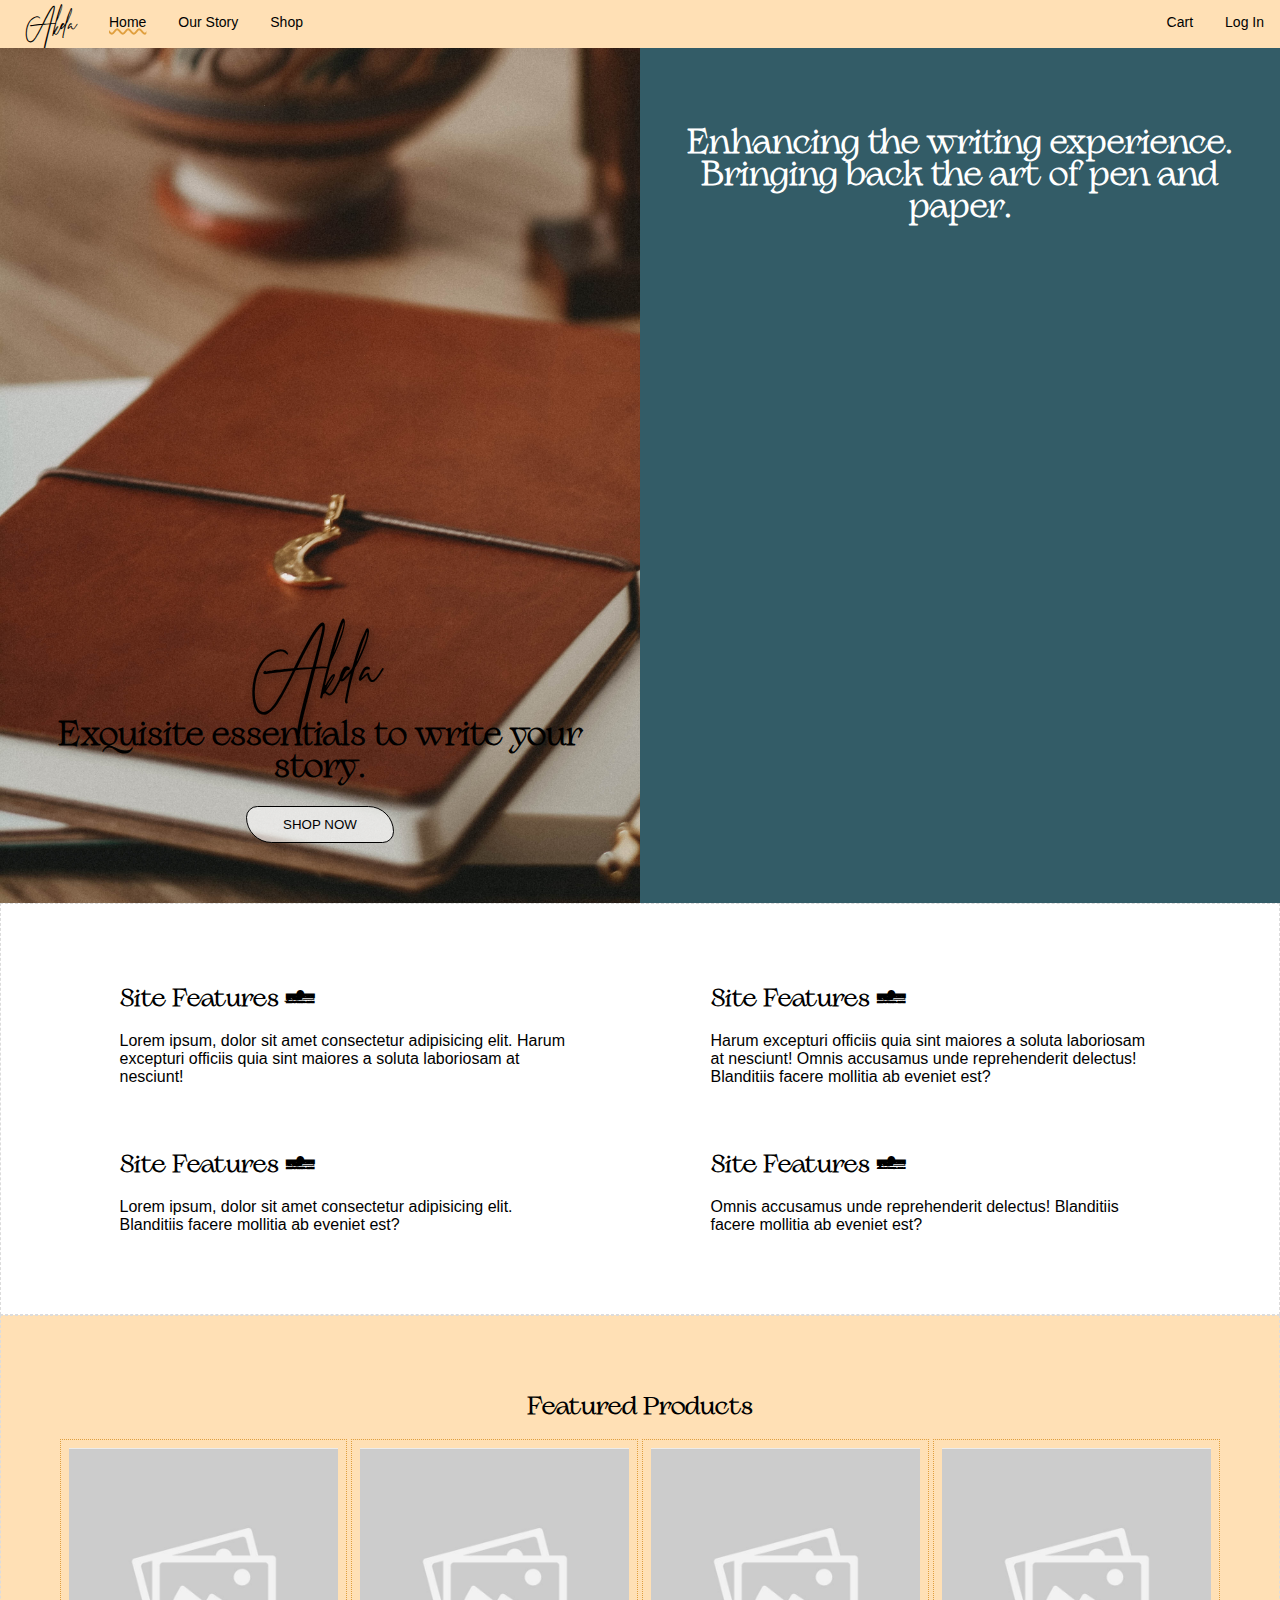
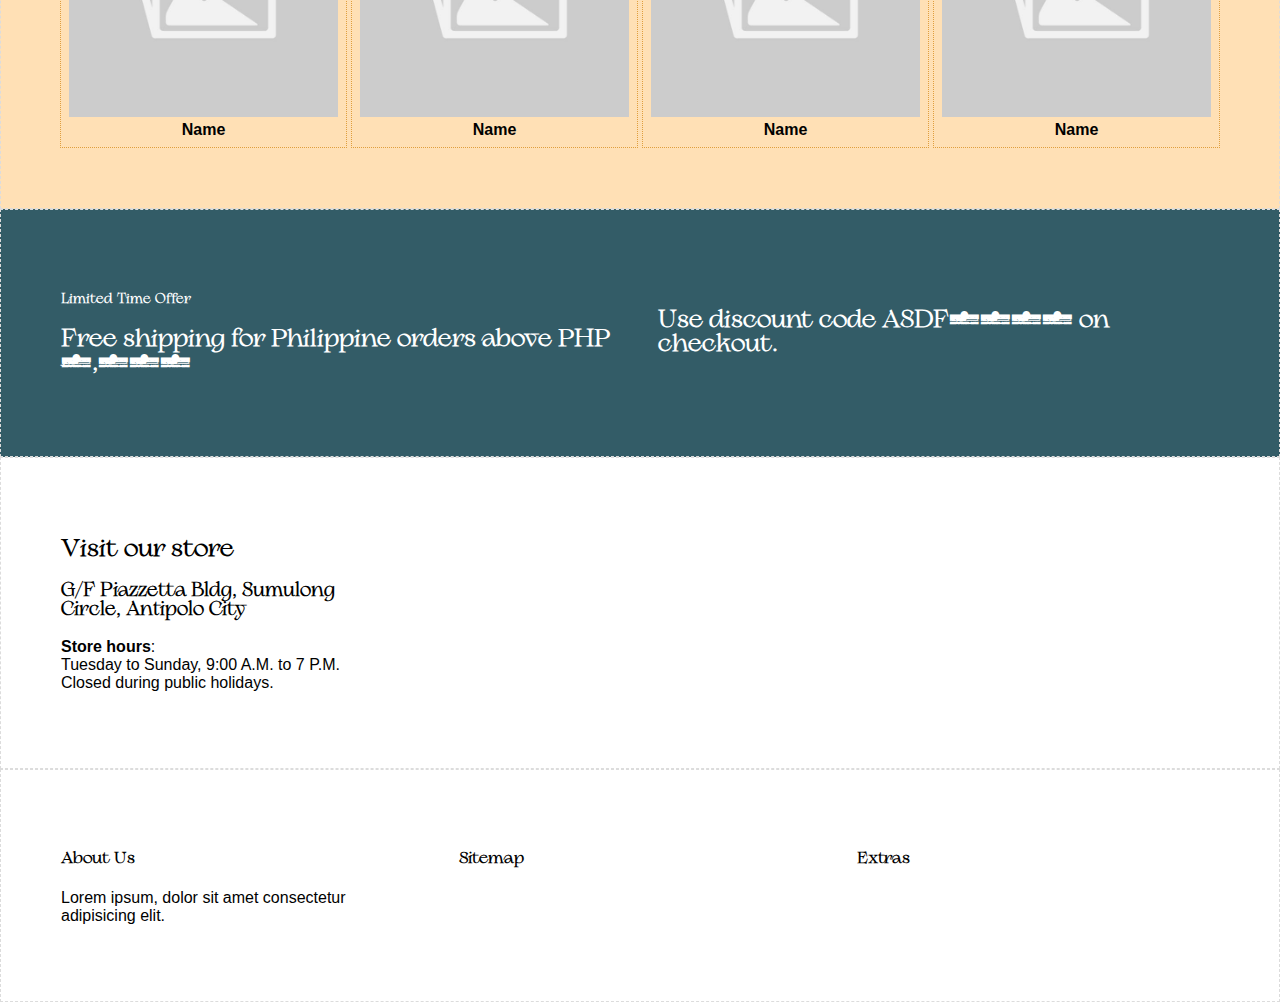
==== commit 5aa8cc74: "Major changes to JavaScript cart functions" ====
--- a/src/index.html
+++ b/src/index.html
@@ -19,7 +19,7 @@
     </div>
     <div class="right">
         <a href="">Log In</a>
-        <a href="">Cart</a>
+        <a href="cart.html">Cart</a>
     </div>
 </div>
 
@@ -29,10 +29,10 @@
         <div class="hero-left">
             <h1 class="pfont textshadow-black" style="font-size:90px; padding:0px; margin: -50px; font-weight: 100;">Akda</h1>
             <h1>Exquisite essentials to write your story.</h1>
-            <a href="#featured"><button class="btn-1">Shop Now</button></a>
-        </div>
+            <a href="#featured"><button class="btn-2">Shop Now</button></a>
+        </div>        
         <div class="hero-right">
-            <h1>Lorem ipsum dolor sit.</h1>
+            <h1>Enhancing the writing experience. Bringing back the art of pen and paper.</h1>
         </div>
     </div>
 
@@ -106,8 +106,11 @@
 <!-- STORE -->
 <section id="store" class="section">
     <div>
-        <h2>Visit our store in Antipolo</h2>
-        <p>Lorem ipsum dolor sit amet consectetur adipisicing elit. Deleniti quisquam, hic fugit laborum dolorum esse, earum soluta odio rem debitis vitae natus praesentium accusantium aspernatur. Fugit voluptates asperiores dignissimos officia?</p>
+        <h2>Visit our store</h2>
+        <h3>G/F Piazzetta Bldg, Sumulong Circle, Antipolo City</h3>
+        <p><b>Store hours</b>:<br/>
+            Tuesday to Sunday, 9:00 A.M. to 7 P.M.<br/>
+            Closed during public holidays.</p>
     </div>
     <img src="../img/store-photo.jpg" alt="" width="auto">
     
--- a/src/style.css
+++ b/src/style.css
@@ -51,11 +51,11 @@
     color: #ffffff; 
     background: linear-gradient(90deg, var(--bistre-brown) 0%, var(--auburn-red) 100%); 
     padding: 10px 36px; 
-    border: none; 
     box-shadow: rgb(0, 0, 0) 0px 0px 0px 0px;
     border-radius: 22px 50px;
     transition : 327ms;
     transform: translateY(0);
+    border: none;
     }
     
 .btn-1:hover { 
@@ -66,7 +66,32 @@
     color: #ffffff;
     border: none;
     }
-   
+
+.btn-2 {
+    background-color: #FFFFFF99;
+    text-transform: uppercase;
+    color: black;
+    border: 1px solid black; 
+    padding: 10px 36px;
+    border-radius: 22px 50px;
+    transition: 327ms;
+    transform: translateY(0);
+}  
+
+.btn-2:hover { 
+    background-color: #FFFFFF99;
+    transition : 600ms;
+    padding: 10px 60px;
+    transform : translateY(-0px);
+    }
+
+.btn-3 {
+    background-color: #000000;
+    padding: 10px 36px;
+    text-transform: uppercase;
+    color: white;
+    border-radius: 2px;
+}
     
 
 /* NAVIGATION */
@@ -150,21 +175,21 @@
     flex-direction: column;
     place-content: flex-end;
     height: calc(100% - calc(60px * 2));
-    padding: 60px 0px;
+    padding: 60px 30px;
     float: left;
-    width: 50%;
-
+    width: calc(50% - calc(30px * 2));
 }
 
 div.hero-right {
-    background-color: var(--gold-yellow);
+    background-color: var(--space-blue);
     display: flex;
     flex-direction: column;
     place-content: flex-start;
-    height: calc(100% - calc(36px * 2));
-    padding: 36px 0px;
+    height: calc(100% - calc(60px * 2));
+    padding: 60px 30px;
     float: right;
-    width: 50%;
+    width: calc(50% - calc(30px * 2));
+    color: white;
 }
 
 /* ALL SECTIONS EXCEPT HERO */
@@ -201,7 +226,7 @@
     grid-template-columns: 1fr 1fr 1fr 1fr;
     grid-auto-columns: 1fr;
     grid-auto-rows: max-content;
-    gap: 12px;
+    gap: 12px 6px;
     grid-auto-flow: row;
     place-items: center center;
     place-content: space-evenly;
@@ -209,13 +234,14 @@
 
 .featured-products > div.product {
     width: calc(100% - 16px);
-    /* min-height: 200px; */
-    /* border: 1px solid orange; */
-    padding: 12px;
+    min-height: 250px;
+    border: 1px dotted var(--indian-yellow);
+    padding: 8px;
     overflow-y: visible;
     text-align: center;
-    align-content: center;
-}
+}
+
+
 
 .featured-products > div.product > img.product {
     width: 100%;
@@ -289,7 +315,7 @@
     font-size: 12px;
 }
 
-div.product-card button {
+button.btn-addToCart {
     border: none;
     outline: 0;
     padding: 12px 36px;
@@ -302,17 +328,17 @@
     border-radius: 22px 50px;
 }
 
-div.product-card button:hover {
+button.btn-addToCart:hover {
     opacity: 0.7;
     transition: 450ms;
 }
 
-#shop-products > div.product-card > img.product {
+#shop-products > div.product-card > img.product-img {
     width: 100%;
     object-fit: cover;
 }
 
-#shop-products > div.product-card > img.product:hover {
+#shop-products > div.product-card > img.product-img:hover {
     transform: scale(1.1);
     transition: 350ms;
 }
@@ -347,6 +373,7 @@
 
     div.featured-products > div.product {
         flex: 1 0 100px;
+        max-height: 20vh;
     }
 
     section#store {
@@ -369,6 +396,18 @@
         gap: 12px 12px;
         place-content: center;
     }
+
+    div.hero {
+        flex-direction: column;
+    }
+
+    div.hero-left, div.hero-right {
+        width: calc(100% - calc(30px * 2));
+    }
+
+    div.hero-left {
+        background-position: 50% 180%;
+    }
       
 }
 @media only screen and (max-width: 550px) {
@@ -388,3 +427,93 @@
 =================================== */
 
 
+/* CART */
+
+section#shopping-cart {
+    width: 80%;
+    margin: auto;
+}
+
+.cart-row {
+    display: flex;
+}
+
+.cart-row:last-child {
+    border-bottom: 1px solid black;
+}
+
+.cart-row:last-child .cart-column {
+    border: none;
+}
+
+.cart-column {
+    display: flex;
+    align-items: center;
+    border-bottom: 1px solid black;
+    margin-right: 1.5em;
+    padding-bottom: 12px;
+    margin-top: 10px;
+}
+
+.cart-item {
+    width: 55%;
+}
+
+.cart-price {
+    width: 20%;
+    /* font-size: 1.2em; */
+    color: #333;
+}
+
+.cart-qty {
+    width: 20%;
+}
+
+
+.cart-item-img {
+    width: 250px;
+    height: auto;
+    border-radius: 10px;
+}
+
+.cart-item-title {
+    color: #333;
+    margin-left: 0.5em;
+    /* font-size: 1.2em; */
+}
+
+.cart-qty-input {
+    height: 34px;
+    width: 50px;
+    border-radius: 5px;
+    border: 1px solid #56CCf2;
+    background-color: #eee;
+    color: #333;
+    padding: 0;
+    text-align: center;
+    /* font-size: 1.2em; */
+    margin-right: 25px;
+}
+
+.cart-total {
+    text-align: end;
+    margin-top: 10px;
+    margin-right: 10px;
+}
+
+.cart-total-title {
+    font-weight: bold;
+    /* font-size: 1.5em; */
+    color: black;
+    margin-right: 20px;
+}
+
+.cart-total-price {
+    color: #333;
+    font-size: 1.1em;
+}
+
+#checkout-btn {
+    margin-top: 16px;
+}
+
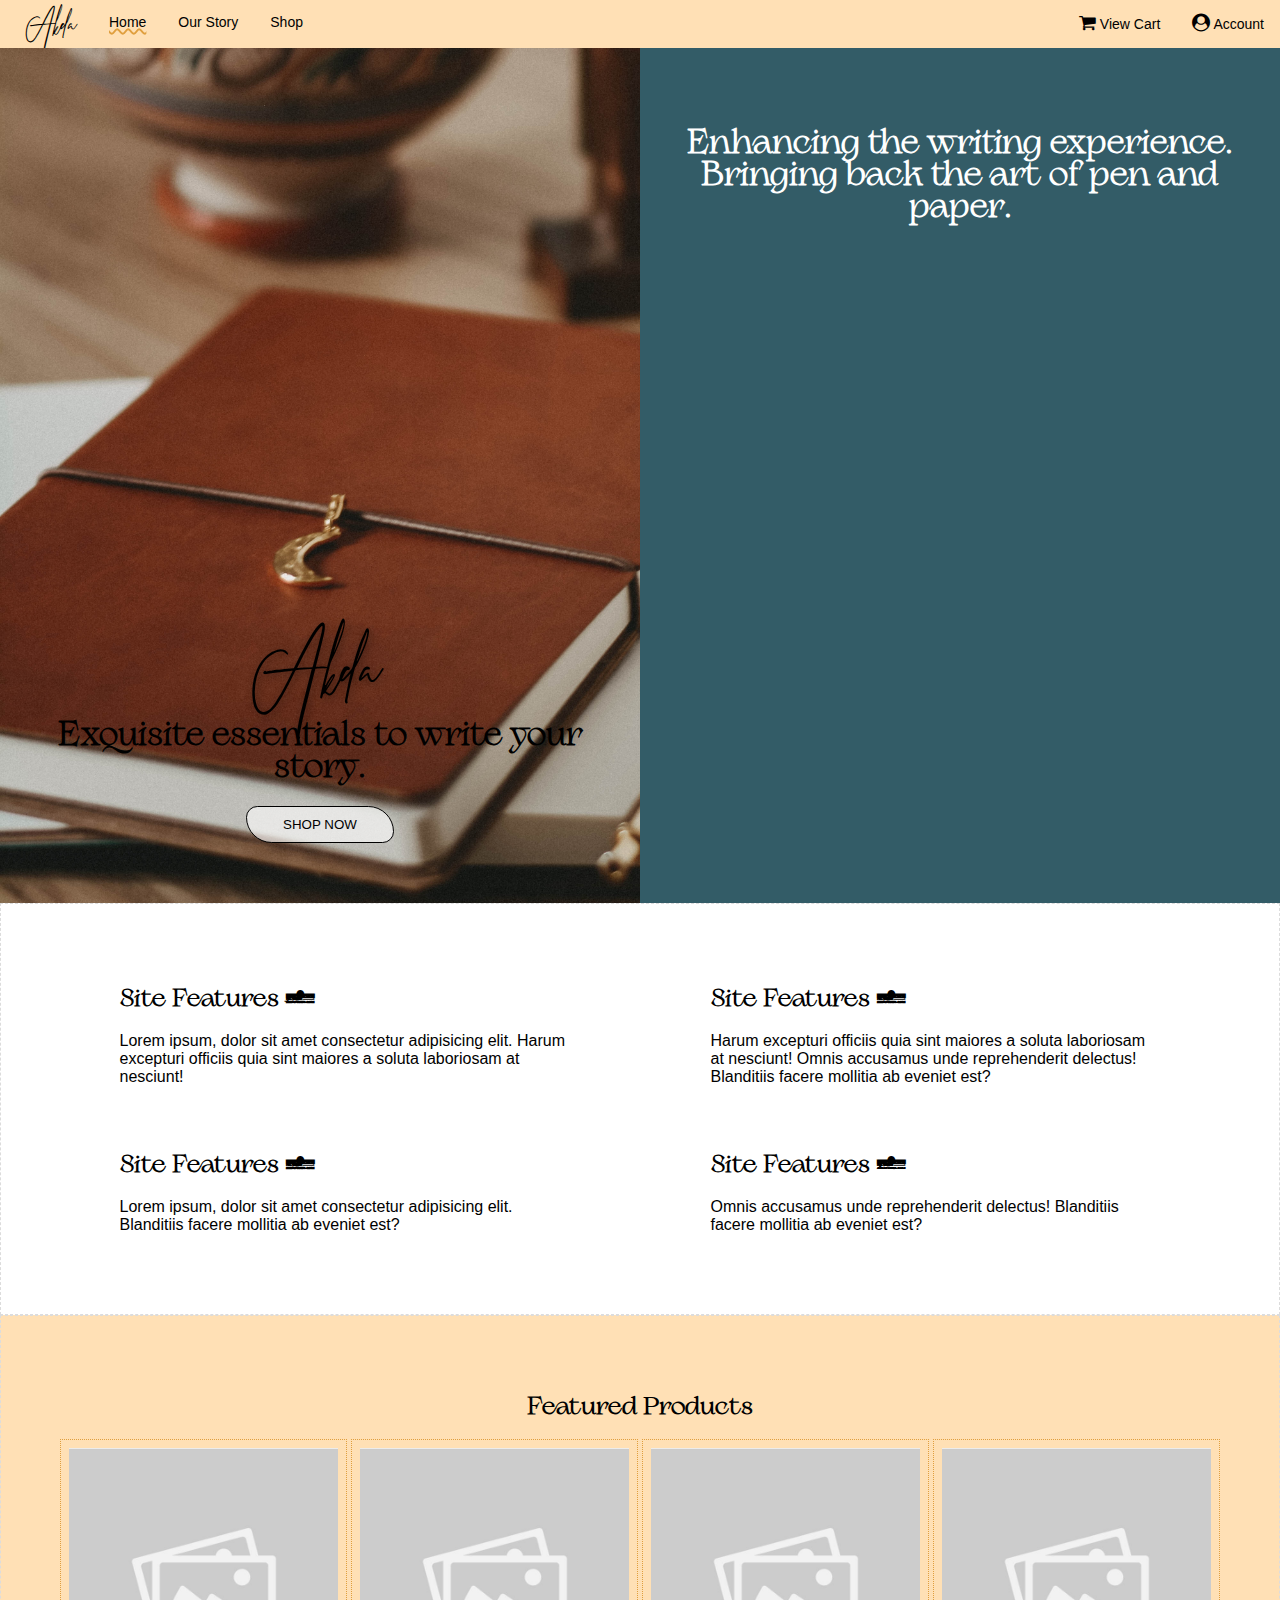
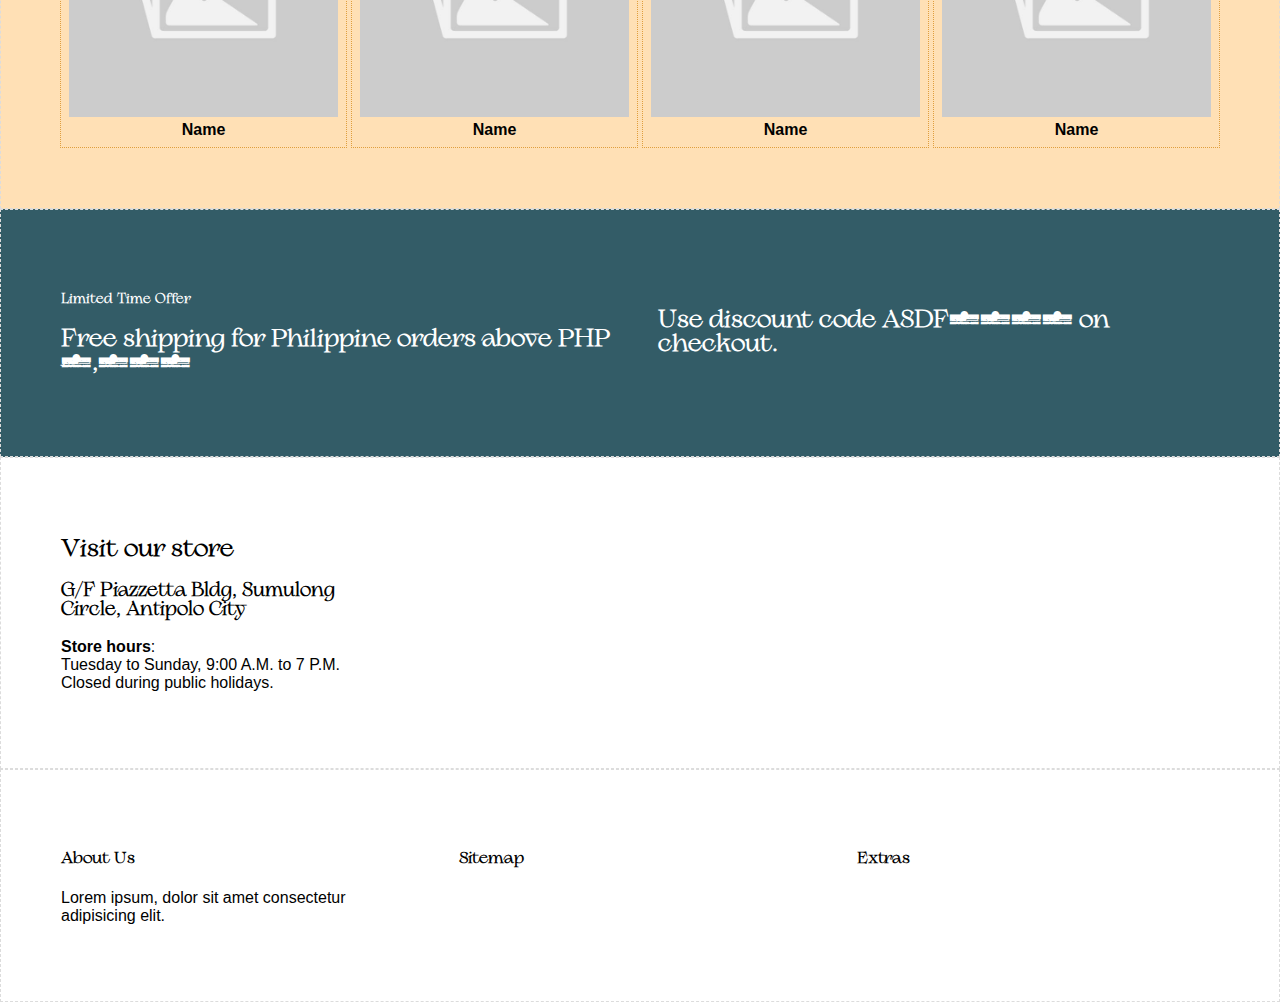
==== commit 49cb146c: "More improvements to cart function" ====
--- a/src/index.html
+++ b/src/index.html
@@ -5,9 +5,11 @@
     <meta http-equiv="X-UA-Compatible" content="IE=edge">
     <meta name="viewport" content="width=device-width, initial-scale=1.0">
     <link rel="stylesheet" href="style.css">
+    <link rel="stylesheet" href="https://cdnjs.cloudflare.com/ajax/libs/font-awesome/4.7.0/css/font-awesome.min.css">
+    <script src="cart.js" async></script>
     <title>Hobby Helper</title>
 </head>
-<body>
+<body onload="loadToCart()">
     
 <!-- Navigation -->
 <div class="topnav">
@@ -18,9 +20,10 @@
         <a href="shop.html">Shop</a>
     </div>
     <div class="right">
-        <a href="">Log In</a>
-        <a href="cart.html">Cart</a>
+        <a href=""><i class="fa fa-user-circle" style="font-size:18px"></i> <span class="nav-label">Account</span></a>
+        <a href="cart.html"><i class="fa fa-shopping-cart" style="font-size:18px"></i> <span class="nav-label">View Cart</span></a>
     </div>
+
 </div>
 
 <!-- Hero -->
--- a/src/style.css
+++ b/src/style.css
@@ -295,6 +295,7 @@
     padding: 12px;
     text-align: center;
     margin: auto;
+    /* display: none; */
 }
 
 #shop-products > div.product-card:hover {
@@ -343,6 +344,10 @@
     transition: 350ms;
 }
 
+.show {
+    display: block;
+}
+
 
 /* GLOBAL > FOOTER */
 div.footer {
@@ -358,7 +363,7 @@
     FOR MOBILE
 =================================== */
 
-@media only screen and (max-width: 768px) {
+@media only screen and (max-width: 900px) {
     section#features {
         display: flex;
         flex-direction: column;
@@ -408,7 +413,48 @@
     div.hero-left {
         background-position: 50% 180%;
     }
-      
+
+    .cart-item-img {
+        width: 250px !important;
+        height: auto;
+    }
+
+    .cart-item-img {
+        width: 150px !important;
+        height: auto;
+    }
+
+    .cart-header {
+        display: none !important;
+    }
+
+    .cart-items .cart-row {
+        flex-direction: row;
+        place-content: center;
+        place-items: center;
+    }
+
+    .cart-column {
+        flex-direction: column;
+        width: 30% !important;
+        border-bottom: none !important;
+    }
+
+    .cart-qty .cart-column {
+        place-content: center;
+        place-items: center;
+    }
+
+    .btn-remove {
+        padding: 4px 8px;
+        margin: 4px 0px;
+    }
+    input.cart-qty-input {
+        padding: 0px 14px;
+        margin: 4px 0px;
+    }
+
+
 }
 @media only screen and (max-width: 550px) {
     #shop-products {
@@ -420,6 +466,14 @@
         padding: 12px;
     }
 
+    .topnav .right {
+        display: flex;
+        flex-direction: row-reverse;
+    }
+
+    .nav-label {
+        display: none;
+    }
 }
 
 /* ===================================
@@ -497,8 +551,8 @@
 
 .cart-total {
     text-align: end;
-    margin-top: 10px;
-    margin-right: 10px;
+    margin-top: 24px;
+    margin-right: 24px;
 }
 
 .cart-total-title {
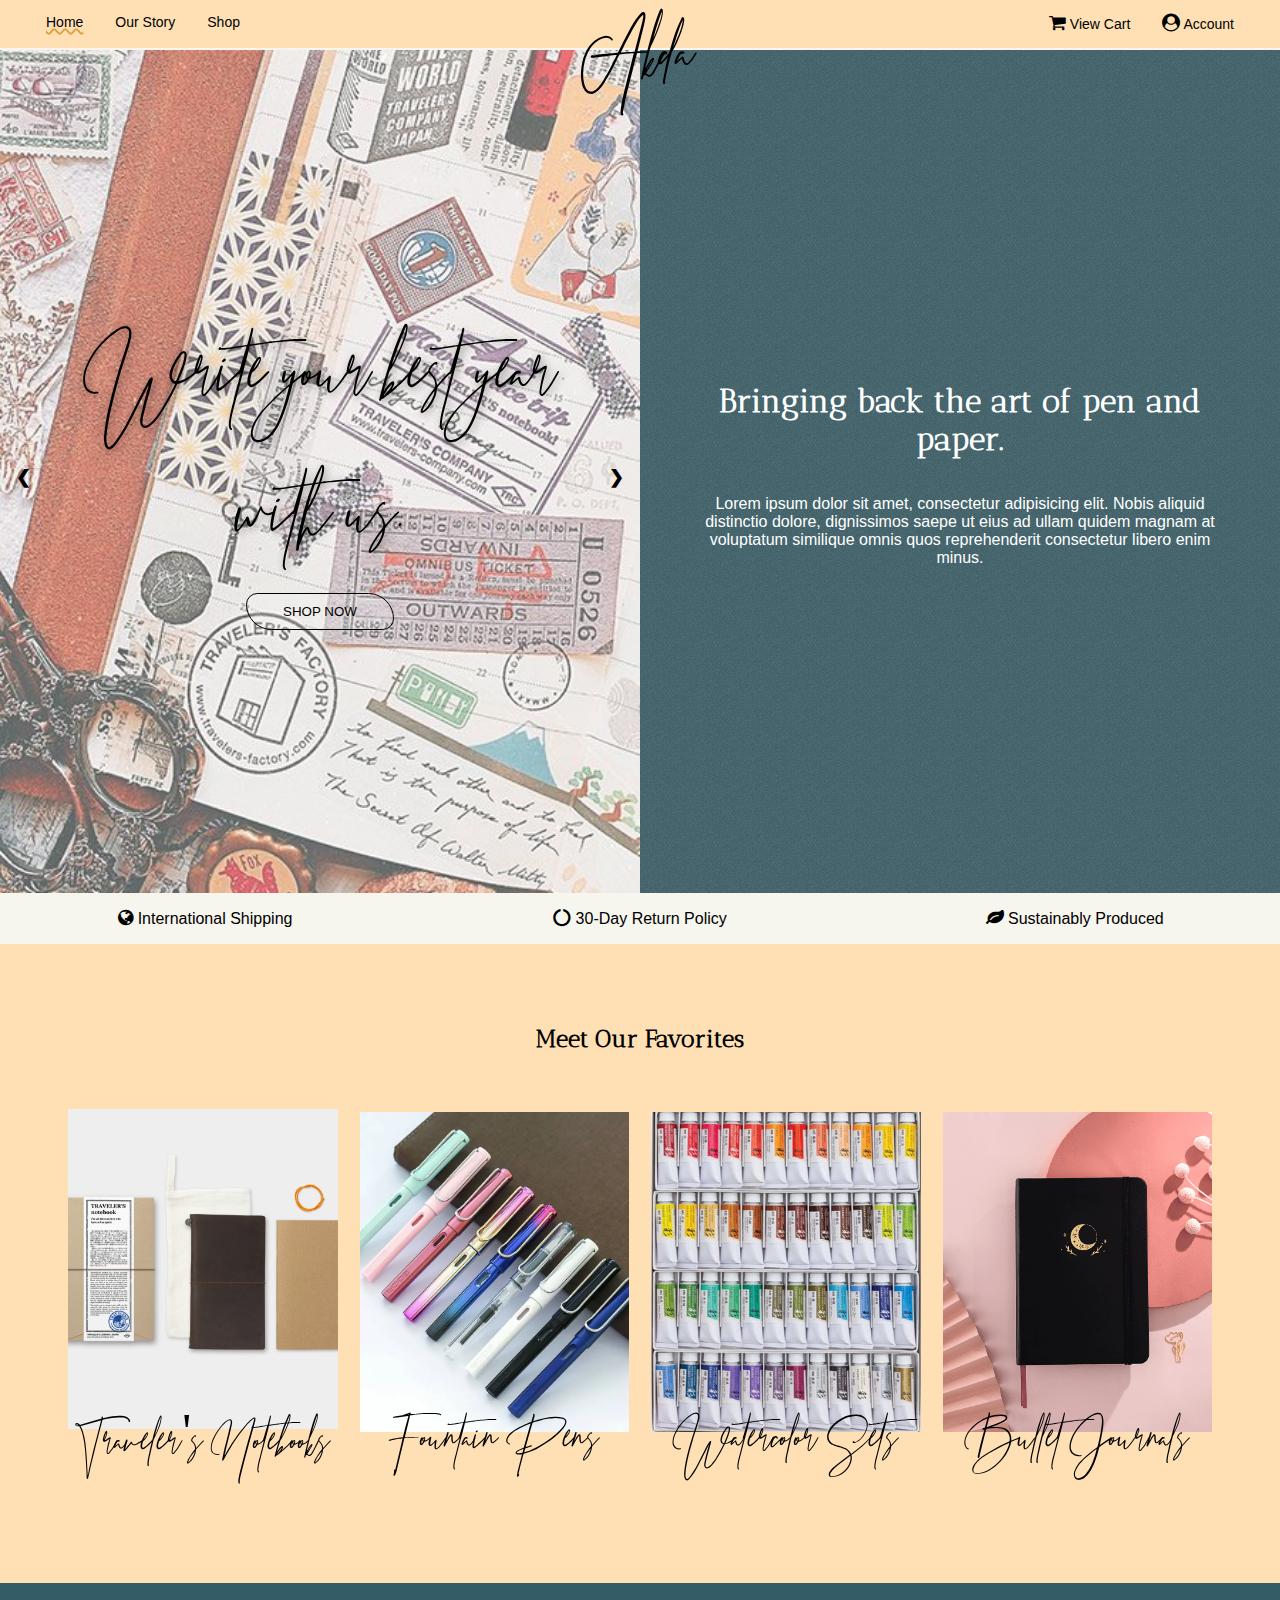
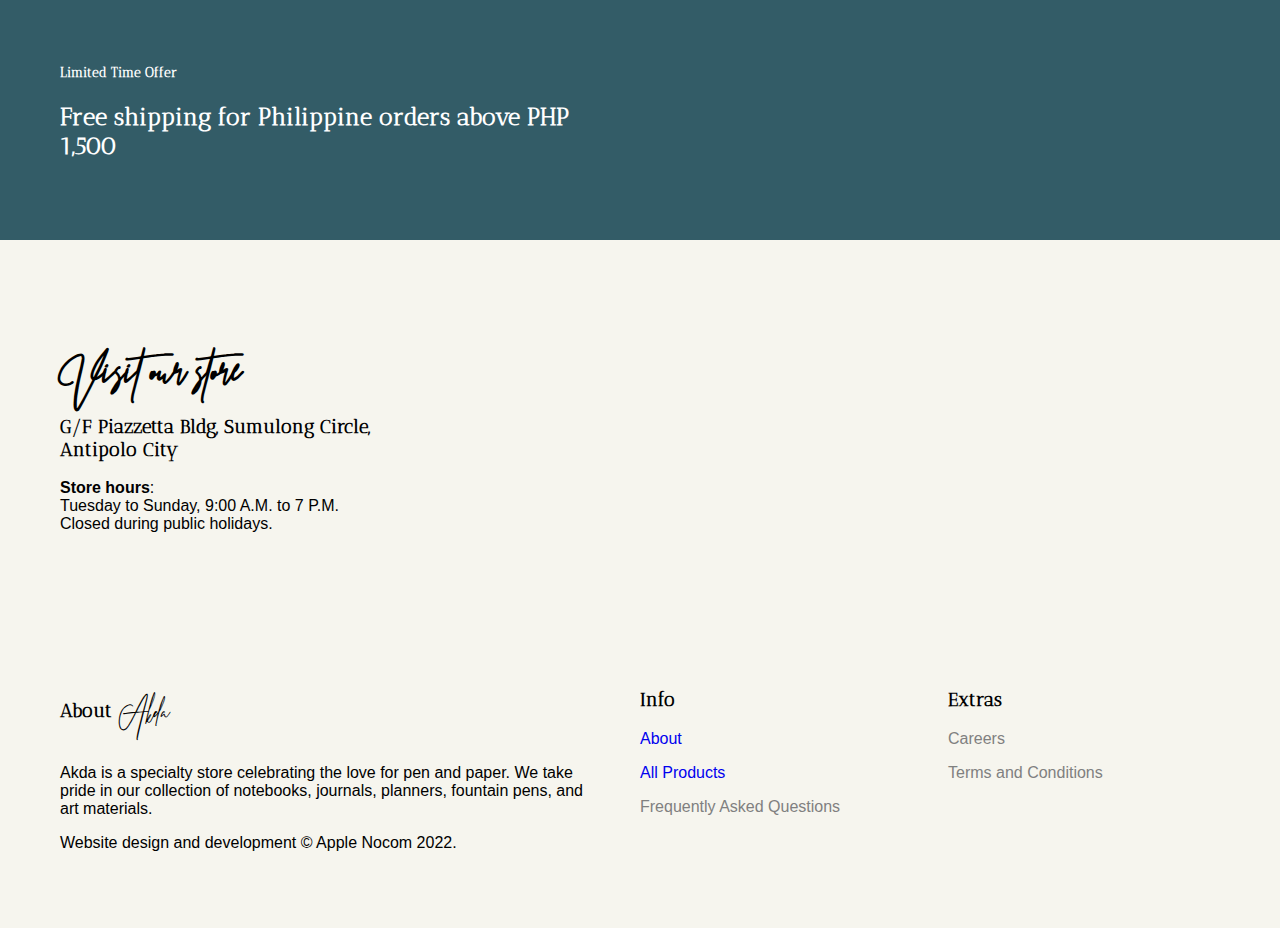
==== commit a8e61119: "Most pages except checkout and sign up forms" ====
--- a/src/index.html
+++ b/src/index.html
@@ -6,7 +6,7 @@
     <meta name="viewport" content="width=device-width, initial-scale=1.0">
     <link rel="stylesheet" href="style.css">
     <link rel="stylesheet" href="https://cdnjs.cloudflare.com/ajax/libs/font-awesome/4.7.0/css/font-awesome.min.css">
-    <script src="cart.js" async></script>
+    <script src="./js/cart.js" async></script>
     <title>Hobby Helper</title>
 </head>
 <body onload="loadToCart()">
@@ -14,7 +14,6 @@
 <!-- Navigation -->
 <div class="topnav">
     <div class="left">
-        <a href="index.html" id="logo">Akda</a>
         <a href="index.html" class="active">Home</a>
         <a href="about.html">Our Story</a>
         <a href="shop.html">Shop</a>
@@ -23,69 +22,73 @@
         <a href=""><i class="fa fa-user-circle" style="font-size:18px"></i> <span class="nav-label">Account</span></a>
         <a href="cart.html"><i class="fa fa-shopping-cart" style="font-size:18px"></i> <span class="nav-label">View Cart</span></a>
     </div>
-
+</div>
+<div class="logo">
+    <a href="index.html" id="logo">Akda</a>
 </div>
 
 <!-- Hero -->
 <section id="hero" class="main-hero">
     <div class="hero">
         <div class="hero-left">
-            <h1 class="pfont textshadow-black" style="font-size:90px; padding:0px; margin: -50px; font-weight: 100;">Akda</h1>
-            <h1>Exquisite essentials to write your story.</h1>
-            <a href="#featured"><button class="btn-2">Shop Now</button></a>
+            <div class="slide fade" id="slide1">
+                <h1 class="pfont textshadow-white" style="font-size:90px; padding:0px; margin: -50px; font-weight: 100;">Akda</h1>
+                <h1>Exquisite essentials to write your story.</h1>
+                <a href="#featured"><button class="btn-2">Shop Now</button></a>
+            </div>
+            <div class="slide fade" id="slide2">
+                <h1 class="pfont textshadow-black" style="font-size:90px; padding:0px; margin: 0; font-weight: 100;">Write your best year with us.</h1>
+                <!-- <h1>2 / 3</h1> -->
+                <a href="#featured"><button class="btn-2">Shop Now</button></a>
+            </div>
+            <div class="slide fade" id="slide3">
+                <h1 class="pfont textshadow-black" style="font-size:90px; padding:0px; margin: -50px; font-weight: 100;">Akda</h1>
+                <h1>3 / 3</h1>
+                <a href="#featured"><button class="btn-2">Shop Now</button></a>
+            </div>
+            <a onclick="plusSlides(-1)" class="prev">&#10094;</a>
+            <a onclick="plusSlides(1)" class="next">&#10095;</a>
         </div>        
         <div class="hero-right">
-            <h1>Enhancing the writing experience. Bringing back the art of pen and paper.</h1>
+            <h1>Bringing back the art of pen and paper.</h1>
+            <p>Lorem ipsum dolor sit amet, consectetur adipisicing elit. Nobis aliquid distinctio dolore, dignissimos saepe ut eius ad ullam quidem magnam at voluptatum similique omnis quos reprehenderit consectetur libero enim minus.</p>
         </div>
     </div>
-
+    <script src="./js/index.js"></script>
 </section>
 
 <!-- Site Features -->
-<section id="features" class="section">
+<section id="features">
 
-    <div class="site-desc">
-        <h2>Site Features 1</h1>
-        <p>Lorem ipsum, dolor sit amet consectetur adipisicing elit. Harum excepturi officiis quia sint maiores a soluta laboriosam at nesciunt! </p>
-    </div>
-    <div class="site-desc">
-        <h2>Site Features 2</h1>
-        <p>Harum excepturi officiis quia sint maiores a soluta laboriosam at nesciunt! Omnis accusamus unde reprehenderit delectus! Blanditiis facere mollitia ab eveniet est?</p>
-    </div>
-    <div class="site-desc">
-        <h2>Site Features 3</h1>
-        <p>Lorem ipsum, dolor sit amet consectetur adipisicing elit. Blanditiis facere mollitia ab eveniet est?</p>
-    </div>
-    <div class="site-desc">
-        <h2>Site Features 4</h1>
-        <p>Omnis accusamus unde reprehenderit delectus! Blanditiis facere mollitia ab eveniet est?</p>
-    </div class="site-desc">
+        <p><i class="fa fa-globe" style="font-size:18px"></i> International Shipping</p>
+        <p><i class="fa fa-circle-o-notch" style="font-size:18px"></i> 30-Day Return Policy</p>
+        <p><i class="fa fa-leaf" style="font-size:18px"></i> Sustainably Produced</p>
 </section>
 
 <!-- Featured Products -->
 <section id="featured" class="section">
     
-    <h2 style="text-align: center;">Featured Products</h2>
+    <h2 style="text-align: center;">Meet Our Favorites</h2>
     <div class="featured-products">
 
         <div class="product">
-            <img class="product" src="../img/placeholder-612.jpg">
-            <b>Name</b>
+            <img class="product" src="../img/products/Travelers-Notebook-Regular-Size-Brown-Set.jpg">
+            <span>Traveler's Notebooks</span>
         </div>
 
         <div class="product">
-            <img class="product" src="../img/placeholder-612.jpg">
-            <b>Name</b>
+            <img class="product" src="../img/Fountain-Pens.jpg">
+            <span>Fountain Pens</span>
         </div>
 
         <div class="product">
-            <img class="product" src="../img/placeholder-612.jpg">
-            <b>Name</b>
+            <img class="product" src="../img/Watercolor-Pans.jpg">
+            <span>Watercolor Sets</span>
         </div>
 
         <div class="product">
-            <img class="product" src="../img/placeholder-612.jpg">
-            <b>Name</b>
+            <img class="product" src="../img/Notebook-Therapy-Moonflower.jpg">
+            <span>Bullet Journals</span>
         </div>
 
 
@@ -100,7 +103,7 @@
         <h2>Free shipping for Philippine orders above PHP 1,500</h2>
     </div>
     <div>
-        <h2>Use discount code ASDF2023 on checkout.</h2>
+        <!-- <h2>Use discount code ASDF2023 on checkout.</h2> -->
     </div>
 
 
@@ -109,7 +112,7 @@
 <!-- STORE -->
 <section id="store" class="section">
     <div>
-        <h2>Visit our store</h2>
+        <h2 class="pfont" style="font-size:48px; margin-bottom: -20px;">Visit our store</h2>
         <h3>G/F Piazzetta Bldg, Sumulong Circle, Antipolo City</h3>
         <p><b>Store hours</b>:<br/>
             Tuesday to Sunday, 9:00 A.M. to 7 P.M.<br/>
@@ -123,14 +126,20 @@
 <section id="footer" class="section">
     <div class="footer">
         <div class="footer-col" style="flex-grow: 0;">
-            <h4>About Us</h4>
-            <p>Lorem ipsum, dolor sit amet consectetur adipisicing elit.</p>
+            <h3>About <span class="pfont" style="font-size: 36px; font-weight: 100; margin: 0px 3px; padding: 0px;">Akda</span></h3>
+            <p>Akda is a specialty store celebrating the love for pen and paper. We take pride in our collection of notebooks, journals, planners, fountain pens, and art materials.</p>
+            <p>Website design and development © Apple Nocom 2022.</p>
         </div>
         <div class="footer-col" style="flex-grow: 1;">
-            <h4>Sitemap</h4>
+            <h3>Info</h3>
+            <p><a href="about.html">About</a></p>
+            <p><a href="shop.html">All Products</a></p>
+            <p><a href="about.html" class="disabled">Frequently Asked Questions</a></p>
         </div>
         <div class="footer-col" style="flex-grow: 1;">
-            <h4>Extras</h4>
+            <h3>Extras</h3>
+            <p><a href="about.html" class="disabled">Careers</a></p>
+            <p><a href="about.html" class="disabled">Terms and Conditions</a></p>
         </div>
     </div>
 </section>
--- a/src/style.css
+++ b/src/style.css
@@ -5,11 +5,14 @@
   }
 
 @font-face {
-    font-family: 'Erotique';
-    src: url(../fonts/ErotiqueTrial-Medium.ttf);
-}
+    font-family: 'Antic';
+    src: url(../fonts/AnticDidone-Regular.otf);
+}
+
+@import url('https://fonts.googleapis.com/css2?family=Poppins:wght@300&display=swap');
 
 :root {
+    --alabaster-white: #f6f5ee;
     --oxford-blue: #0d253dff;
     --space-blue: #335c67ff;
     --honeydew: #cfe6dbff;
@@ -21,7 +24,8 @@
     --rosewood-red: #540b0eff;
     --bistre-brown: #332014ff;
     --primary-font: 'Prestige';
-    --secondary-font: 'Erotique';
+    --secondary-font: 'Antic';
+    --static: url([data-uri]);
 }
 
 /* GLOBAL > DEFAULTS */
@@ -30,9 +34,14 @@
 }
 
 body {
-    font-family: sans-serif;
+    background-color: var(--alabaster-white);
+    font-family: 'Poppins', Arial, Helvetica, sans-serif;
     padding: 0;
     margin: 0;
+}
+
+button {
+    font-family: 'Poppins', Arial, Helvetica, sans-serif;
 }
 
 h1, h2, h3, h4, h5, h6 {
@@ -59,7 +68,7 @@
     }
     
 .btn-1:hover { 
-    transition : 600ms;
+    transition : 600ms all ease-in-out;
     padding: 10px 60px;
     transform : translateY(-0px);
     background: linear-gradient(90deg, var(--bistre-brown) 0%, var(--auburn-red) 100%);
@@ -68,21 +77,20 @@
     }
 
 .btn-2 {
-    background-color: #FFFFFF99;
+    background-color: #FFFFFF25;
     text-transform: uppercase;
     color: black;
     border: 1px solid black; 
     padding: 10px 36px;
     border-radius: 22px 50px;
-    transition: 327ms;
+    transition: 300ms;
     transform: translateY(0);
 }  
 
 .btn-2:hover { 
     background-color: #FFFFFF99;
-    transition : 600ms;
+    transition : 300ms all ease-in-out;
     padding: 10px 60px;
-    transform : translateY(-0px);
     }
 
 .btn-3 {
@@ -99,8 +107,9 @@
     background-color: var(--champagne-yellow);
     overflow: hidden;
     margin: 0px;
-    padding: 0px;
+    padding: 0px 30px 0px;
     height: 48px;
+    /* display: flex; */
 }
 
 .topnav a {
@@ -114,17 +123,6 @@
 .topnav .left a { float: left; }
 .topnav .right a { float: right; }
 
-.topnav a#logo {
-    font-family: 'Prestige';
-    font-size: 36px; 
-    padding: 0px 16px 0px 28px; 
-    text-align: center; 
-    margin: auto;
-}
-
-.topnav a#logo:hover {
-    text-shadow: none !important;
-}
 
 .topnav a:hover {
     text-shadow: 4px 4px 8px var(--indian-yellow);
@@ -137,24 +135,49 @@
     text-decoration: underline wavy var(--indian-yellow) 1.5px;
 }
 
+div.logo {
+    background-color: transparent;
+    margin-top: -48px;
+    margin-bottom: 0px;
+    text-align: center;
+    padding: 0px;
+}
+
+a#logo {
+    font-family: 'Prestige';
+    font-size: 80px; 
+    padding: 0px;
+    text-align: center; 
+    margin: auto;
+    margin-top: -48px;
+    margin-bottom: 0px;
+    color: black;
+    text-decoration: none;
+    position: relative;
+    z-index: 1;
+}
+
+a#logo:hover {
+    text-shadow: none !important;
+    color: black;
+}
 
 /* HOME > HERO SECTION */
 section#hero {
-    height: calc(100vh - 45px);
+    height: calc(99vh - 48px);
     width: 100%;
     margin: 0;
+    margin-top: -75px;
     padding: 0;
     text-align: center;
     /* display: grid;
     align-items: center; */
+    position: relative;
+    z-index: 0;
 }
 
 section.main-hero {
-    background-color: #000000;
-}
-
-section.shop-hero {
-    background-color: gainsboro;
+    background-color: white;
 }
 
 div.hero {
@@ -165,30 +188,87 @@
 }
 
 div.hero-left {
-    background-image: url(../img/prophsee-brown-journal.jpg);
+    background-color: var(--space-blue);
+    height: 100%;
+    padding: 0;
+    float: left;
+    width: 50%;
+    display: flex;
+}
+
+div.hero-left > .slide {
     background-attachment: fixed;
-    background-position: 50% 80%;
     background-repeat: no-repeat;
     background-size: cover;
-    /* opacity: 0.7; */
-    display: flex;
+    display: none;
+    width: calc(100% - calc(30px * 2));
+    height: calc(100% - calc(60px * 2));
+    margin: 0;
+    padding: 60px 30px;
+    /* display: flex; */
     flex-direction: column;
-    place-content: flex-end;
-    height: calc(100% - calc(60px * 2));
-    padding: 60px 30px;
-    float: left;
-    width: calc(50% - calc(30px * 2));
-}
-
-div.hero-right {
+    color: black;
+}
+
+#slide1 {
+    background-image: url(../img/prophsee-brown-journal.jpg);
+    background-position: 50% 80%;
+    place-content: center;
+}
+
+#slide2 {
+    background-image: url(../img/store-art-interior.jpg);
+    background-position: 50% 70%;
+    place-content: center;
+}
+
+#slide3 {
+    background-image: url(../img/Travelers-Notebook-Travel-Pass-Demo.jpg);
+    background-position: 100% 70%;
+    place-content: center;
+}
+
+.prev, .next {
+    cursor: pointer;
+    position: absolute;
+    top: 50%;
+    bottom: 50%;
+    width: auto;
+    margin-top: -22px;
+    padding: 16px;
+    color: black;
+    font-weight: bold;
+    font-size: 18px;
+    transition: 0.6s ease;
+    border-radius: 0px 3px 3px 0;
+    user-select: none;
+}
+
+.next {
+    right: 50%;
+}
+
+.fade {
+    animation-name: fade;
+    animation-duration: 2.5s;
+}
+
+@keyframes fade {
+    from {opacity: 0.4}
+    to {opacity: 1}
+}
+
+
+.hero-right {
+    background-image: var(--static);
     background-color: var(--space-blue);
     display: flex;
     flex-direction: column;
-    place-content: flex-start;
+    place-content: center;
     height: calc(100% - calc(60px * 2));
-    padding: 60px 30px;
+    padding: 60px 60px;
     float: right;
-    width: calc(50% - calc(30px * 2));
+    width: calc(50% - calc(60px * 2));
     color: white;
 }
 
@@ -197,27 +277,23 @@
 section.section {
     margin: 0;
     padding: 60px;
-    border: 1px dashed gainsboro;             /* REMOVE THIS LATER */
 }
 
 /* HOME > FEATURES SECTION */
 /* NEEDS MEDIA BREAKPOINTS */
 section#features {
     display: grid;
-    grid-template-columns: 1fr 1fr;
+    grid-template-columns: 1fr 1fr 1fr;
     grid-auto-flow: row;
     place-items: center center;
     justify-content: space-between;
     gap: 24px 24px;
 }
 
-section#features > div.site-desc {
-    margin: 4px auto;
-    max-width: 450px;
-}
 
 /* HOME > FEATURED PRODUCTS */
 section#featured {
+    /* background-image: var(--static); */
     background-color: var(--champagne-yellow);
 }
 
@@ -230,21 +306,25 @@
     grid-auto-flow: row;
     place-items: center center;
     place-content: space-evenly;
+    min-height: 50vh;
   }
 
 .featured-products > div.product {
     width: calc(100% - 16px);
-    min-height: 250px;
-    border: 1px dotted var(--indian-yellow);
     padding: 8px;
     overflow-y: visible;
     text-align: center;
-}
-
-
+    place-items: center;
+    font-family: var(--primary-font);
+    font-size: 50px;
+}
 
 .featured-products > div.product > img.product {
     width: 100%;
+    height: 320px;
+    margin-bottom: -65px;
+    object-fit: cover;
+    transition: 0.5s all ease-in-out;
 }
 
 /* HOME > LIMITED TIME OFFER */
@@ -273,6 +353,26 @@
     padding: 0;
     margin: 0;
     flex: 2 0 100%;
+}
+
+
+/* SHOP > HERO */
+
+section#shop-hero {
+    background-color: black;
+    display: flex;
+    flex-direction: column;
+    height: 50vh;
+    width: 100%;
+}
+
+div.shop-hero {
+    height: 100%;
+    background-image: url("../img/Traveler\'s-Notebook-Open-Sample.jpg");
+    background-position: 100%;
+    background-repeat: no-repeat;
+    background-size: cover;
+    padding: 30px;
 }
 
 /* SHOP > PRODUCTS */
@@ -292,14 +392,15 @@
 
 #shop-products > div.product-card {
     background-color: white;
-    padding: 12px;
+    padding: 0px 12px;
     text-align: center;
     margin: auto;
+    height: 100%;
     /* display: none; */
 }
 
 #shop-products > div.product-card:hover {
-    box-shadow: 8px 8px 16px #e09f3e33;
+    box-shadow: 4px 4px 36px var(--champagne-yellow);
     transition: 450ms;
 }
 
@@ -331,7 +432,7 @@
 
 button.btn-addToCart:hover {
     opacity: 0.7;
-    transition: 450ms;
+    transition: 450ms all ease-in-out;
 }
 
 #shop-products > div.product-card > img.product-img {
@@ -341,7 +442,7 @@
 
 #shop-products > div.product-card > img.product-img:hover {
     transform: scale(1.1);
-    transition: 350ms;
+    transition: 350ms all ease-in-out;
 }
 
 .show {
@@ -352,133 +453,27 @@
 /* GLOBAL > FOOTER */
 div.footer {
     display: grid;
-    grid-template-columns: 1fr 1fr 1fr;
+    grid-template-columns: 2fr 1fr 1fr;
     grid-auto-flow: row;
     gap: 36px 36px;
     justify-content: flex-start;
     align-content: flex-start;
 }
 
-/* ===================================
-    FOR MOBILE
-=================================== */
-
-@media only screen and (max-width: 900px) {
-    section#features {
-        display: flex;
-        flex-direction: column;
-    }
-
-    div.featured-products {
-        display: flex;
-        flex-direction: row;
-        flex-wrap: wrap;
-        gap: 12px 6px;
-    }
-
-    div.featured-products > div.product {
-        flex: 1 0 100px;
-        max-height: 20vh;
-    }
-
-    section#store {
-        display: flex;
-        flex-direction: column-reverse;
-    }
-
-    section#shop-products {
-        grid-template-columns: 1fr 1fr;
-    }
-
-    div.product-card button {
-        font-size: 14px;
-    }
-
-    div.footer {
-        display: flex;
-        flex-direction: row;
-        flex-wrap: nowrap;
-        gap: 12px 12px;
-        place-content: center;
-    }
-
-    div.hero {
-        flex-direction: column;
-    }
-
-    div.hero-left, div.hero-right {
-        width: calc(100% - calc(30px * 2));
-    }
-
-    div.hero-left {
-        background-position: 50% 180%;
-    }
-
-    .cart-item-img {
-        width: 250px !important;
-        height: auto;
-    }
-
-    .cart-item-img {
-        width: 150px !important;
-        height: auto;
-    }
-
-    .cart-header {
-        display: none !important;
-    }
-
-    .cart-items .cart-row {
-        flex-direction: row;
-        place-content: center;
-        place-items: center;
-    }
-
-    .cart-column {
-        flex-direction: column;
-        width: 30% !important;
-        border-bottom: none !important;
-    }
-
-    .cart-qty .cart-column {
-        place-content: center;
-        place-items: center;
-    }
-
-    .btn-remove {
-        padding: 4px 8px;
-        margin: 4px 0px;
-    }
-    input.cart-qty-input {
-        padding: 0px 14px;
-        margin: 4px 0px;
-    }
-
-
-}
-@media only screen and (max-width: 550px) {
-    #shop-products {
-        display: flex;
-        flex-direction: column;
-    }
-
-    #shop-products > div.product-card {
-        padding: 12px;
-    }
-
-    .topnav .right {
-        display: flex;
-        flex-direction: row-reverse;
-    }
-
-    .nav-label {
-        display: none;
-    }
-}
-
-/* ===================================
-    END OF MOBILE DIMENSIONS
-=================================== */
+div.footer a {
+    text-decoration: none;
+}
+
+div.footer a:visited {
+    color: black;
+}
+
+a.disabled {
+    cursor: not-allowed;
+    pointer-events: none;
+    text-decoration: none;
+    color: grey;
+}
 
 
 /* CART */
@@ -571,3 +566,164 @@
     margin-top: 16px;
 }
 
+/* ===================================
+    MOBILE DIMENSIONS
+=================================== */
+
+@media only screen and (max-width: 900px) {
+    div.logo {
+        display: none;
+    }
+
+    section#hero {
+        margin-top: auto;
+    }
+
+    section#featured {
+        margin: auto;
+    }
+
+    .featured-products {
+        display: grid;
+        grid-template-columns: 1fr 1fr;
+        grid-auto-columns: 1fr;
+        grid-auto-rows: max-content;
+        gap: 12px 6px;
+        grid-auto-flow: row;
+        place-content: space-evenly;
+        /* min-height: 50vh; */
+    }
+
+    .featured-products > div.product {
+        flex: 0 0 100px;
+        max-height: 25vh;
+        margin: 12px;
+        font-size: 30px;
+    }
+
+    .featured-products > div.product > img.product {
+        margin-bottom: -35px;
+        height: 25vh;
+    }
+
+    section#ltd-offer {
+        padding: 20px;
+    }
+
+    section#store {
+        display: flex;
+        flex-direction: column-reverse;
+    }
+
+    section#shop-products {
+        grid-template-columns: 1fr 1fr;
+    }
+
+    div.product-card button {
+        font-size: 14px;
+    }
+
+    div.footer {
+        display: flex;
+        flex-direction: row;
+        flex-wrap: nowrap;
+        gap: 12px 12px;
+        place-content: center;
+    }
+
+    div.hero {
+        flex-direction: column;
+    }
+
+    div.hero-right {
+        width: calc(100% - calc(60px * 2));
+    }
+
+    div.hero-left {
+        width: 100%;
+    }
+
+    .prev, .next {
+        top: 30%;
+    }
+
+    .next {
+        right: 0;
+    }
+
+    .slide, #slide1, #slide2, #slide3 {
+        background-position: 50% 50%;
+    }
+
+    .cart-item-img {
+        width: 250px !important;
+        height: auto;
+    }
+
+    .cart-item-img {
+        width: 150px !important;
+        height: auto;
+    }
+
+    .cart-header {
+        display: none !important;
+    }
+
+    .cart-items .cart-row {
+        flex-direction: row;
+        place-content: center;
+        place-items: center;
+    }
+
+    .cart-column {
+        flex-direction: column;
+        width: 30% !important;
+        border-bottom: none !important;
+    }
+
+    .cart-qty .cart-column {
+        place-content: center;
+        place-items: center;
+    }
+
+    .btn-remove {
+        padding: 4px 8px;
+        margin: 4px 0px;
+    }
+    input.cart-qty-input {
+        padding: 0px 14px;
+        margin: 4px 0px;
+    }
+
+
+}
+@media only screen and (max-width: 550px) {
+    #shop-products {
+        display: flex;
+        flex-direction: column;
+    }
+
+    #shop-products > div.product-card {
+        padding: 12px;
+    }
+
+    .topnav .right {
+        display: flex;
+        flex-direction: row-reverse;
+    }
+
+    .nav-label {
+        display: none;
+    }
+
+    .featured-products > div.product {
+        font-size: 20px;
+    }
+    .featured-products > div.product > img.product {
+        margin-bottom: -30px;
+    }
+}
+
+/* ===================================
+    END OF MOBILE DIMENSIONS
+=================================== */
